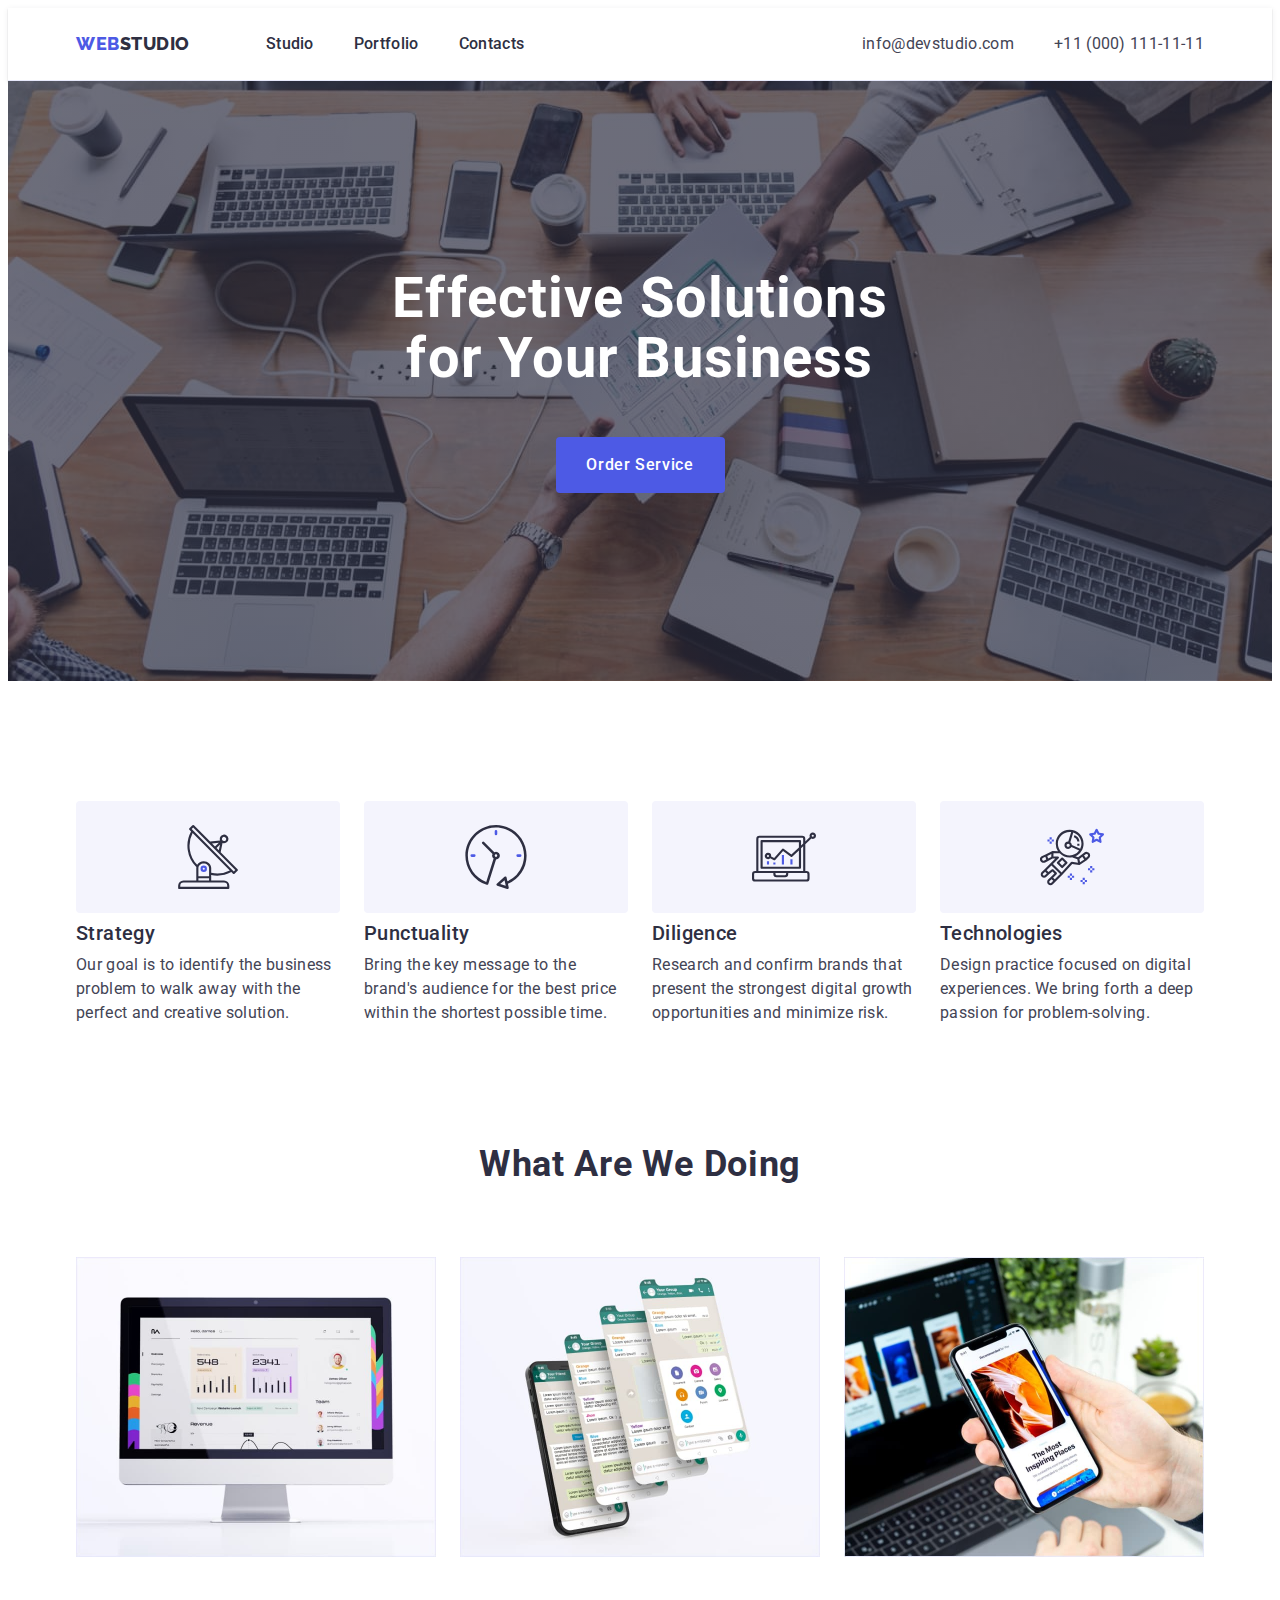
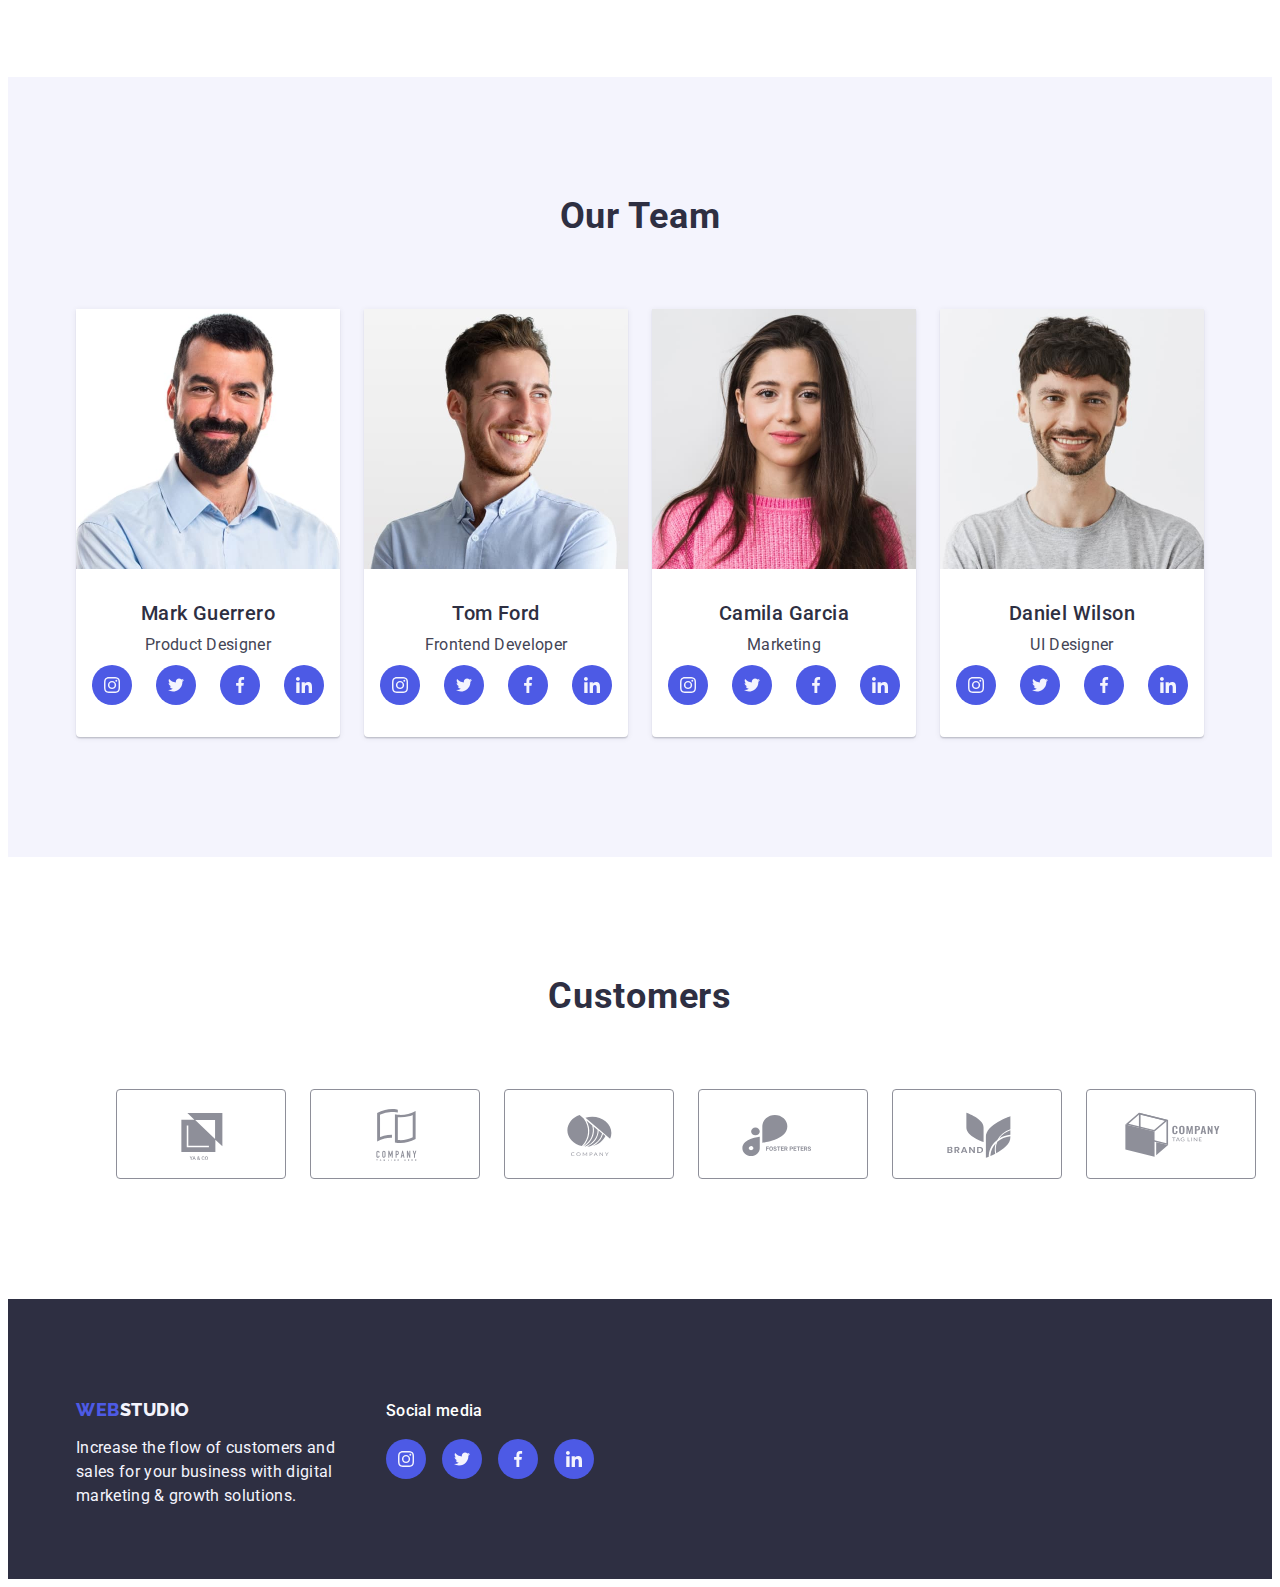
==== index.html @ f030c6ab "1" ====
<!DOCTYPE html>
<html lang="en">
  <head>
    <meta charset="UTF-8" />
    <meta name="viewport" content="width=device-width, initial-scale=1.0" />
    <title>Document</title>
    <!--normalize-->
    <link rel="normalize" href="/css/modern-normalize.min.css" />
    <!--robo400-->
    <link rel="preconnect" href="https://fonts.googleapis.com" />
    <link rel="preconnect" href="https://fonts.gstatic.com" crossorigin />
    <link
      href="https://fonts.googleapis.com/css2?family=Roboto:wght@900&display=swap"
      rel="stylesheet"
    />
    <!--robo500-->
    <link rel="preconnect" href="https://fonts.googleapis.com" />
    <link rel="preconnect" href="https://fonts.gstatic.com" crossorigin />
    <link
      href="https://fonts.googleapis.com/css2?family=Roboto:ital,wght@0,400;0,500;0,900;1,400;1,500&display=swap"
      rel="stylesheet"
    />
    <!--robo700-->
    <link rel="preconnect" href="https://fonts.googleapis.com" />
    <link rel="preconnect" href="https://fonts.gstatic.com" crossorigin />
    <link
      href="https://fonts.googleapis.com/css2?family=Roboto:ital,wght@0,400;0,500;0,700;0,900;1,400;1,500&display=swap"
      rel="stylesheet"
    />
    <!--robo900-->
    <link rel="preconnect" href="https://fonts.googleapis.com" />
    <link rel="preconnect" href="https://fonts.gstatic.com" crossorigin />
    <link
      href="https://fonts.googleapis.com/css2?family=Roboto:ital,wght@0,400;0,900;1,400&display=swap"
      rel="stylesheet"
    />
    <!--raleway400-->
    <link rel="preconnect" href="https://fonts.googleapis.com" />
    <link rel="preconnect" href="https://fonts.gstatic.com" crossorigin />
    <link
      href="https://fonts.googleapis.com/css2?family=Raleway&family=Roboto:ital,wght@0,400;0,500;0,700;0,900;1,400;1,500&display=swap"
      rel="stylesheet"
    />

    <!--cssstyles-->
    <link rel="stylesheet" href="./css/styles.css" />

    <link rel="preconnect" href="https://fonts.gstatic.com" />
  </head>

  <body>
    <!--Header-->
    <header class="top-header">
      <div class="header-div container">
        <nav class="nav-menu link">
          <a class="web-text link" href="./index.html"
            >Web<span class="studio-text">Studio</span></a
          >
          <ul class="ul-one list">
            <li><a href="./index.html" class="link">Studio</a></li>
            <li><a href="./portfolio.html" class="link">Portfolio</a></li>
            <li><a href="" class="link">Contacts</a></li>
          </ul>
        </nav>

        <address class="address">
          <ul class="ul-address list">
            <li>
              <a href="mailto:info@devstudio.com" class="link"
                >info@devstudio.com</a
              >
            </li>
            <li>
              <a href="tel:+110001111111" class="link">+11 (000) 111-11-11</a>
            </li>
          </ul>
        </address>
      </div>
    </header>

    <!--Main content-->

    <main>
      <!--section-one-->

      <section class="section-one">
        <div class="container">
          <h1 class="tytle-main">Effective Solutions for Your Business</h1>
          <button class="butt-one list" type="button">Order Service</button>
        </div>
      </section>

      <!--section-two-->
      <section class="section-two">
        <div class="container">
          <h2 class="header-two visually-hidden">Advantages of WebStudio</h2>

          <ul class="advantages-list list">
            <li class="advantages-item">
              <div class="advantages-img">
                <svg width="64" height="64">
                  <use href="./images/icons.svg#icon-antenna-1"></use>
                </svg>
              </div>
              <h3 class="header-three">Strategy</h3>
              <p class="paragraph-one">
                Our goal is to identify the business problem to walk away with
                the perfect and creative solution.
              </p>
            </li>

            <li class="advantages-item">
              <div class="advantages-img">
                <svg width="64" height="64">
                  <use href="./images/icons.svg#icon-clock-1"></use>
                </svg>
              </div>
              <h3 class="header-three">Punctuality</h3>
              <p class="paragraph-one">
                Bring the key message to the brand's audience for the best price
                within the shortest possible time.
              </p>
            </li>

            <li class="advantages-item">
              <div class="advantages-img">
                <svg width="64" height="64">
                  <use href="./images/icons.svg#icon-diagram-1"></use>
                </svg>
              </div>
              <h3 class="header-three">Diligence</h3>
              <p class="paragraph-one">
                Research and confirm brands that present the strongest digital
                growth opportunities and minimize risk.
              </p>
            </li>

            <li class="advantages-item">
              <div class="advantages-img">
                <svg width="64" height="64">
                  <use href="./images/icons.svg#icon-astronaut-1"></use>
                </svg>
              </div>
              <h3 class="header-three">Technologies</h3>
              <p class="paragraph-one">
                Design practice focused on digital experiences. We bring forth a
                deep passion for problem-solving.
              </p>
            </li>
          </ul>
        </div>
      </section>

      <!--section-three-->
      <section class="section-three">
        <div class="container">
          <h2 class="header-two">What are we doing</h2>
          <ul class="tasks-list list">
            <li class="tasks-item">
              <img
                src="./images/section3_p1.jpg"
                alt="Creating yor own project"
                width="360"
                height="300"
              />
            </li>

            <li class="tasks-item">
              <img
                src="./images/section3_p2.jpg"
                alt="Creating an app for IOS and Android"
                width="360"
                height="300"
              />
            </li>

            <li class="tasks-item">
              <img
                src="./images/section3_p3.jpg"
                alt="Design"
                width="360"
                height="300"
              />
            </li>
          </ul>
        </div>
      </section>
      <!--section 4-->
      <section class="section-four">
        <div class="container">
          <h2 class="header-two">Our Team</h2>

          <ul class="team-list list">
            <li class="staff-list">
              <img
                src="./images/section4_p1.jpg"
                alt="Mark Guerrero"
                width="264"
                height="260"
              />
              <div class="team-member">
                <h3 class="header-three header-name">Mark Guerrero</h3>
                <p class="paragraph-one paragraph-name">Product Designer</p>

                <ul class="sm-list">
                  <li class="sm-item">
                    <a href="" class="sm-link" aria-label="IS">
                      <svg class="sm-icon" width="16" height="16">
                        <use href="./images/icons.svg#icon-instagram-2"></use>
                      </svg>
                    </a>
                  </li>

                  <li class="sm-item">
                    <a href="" class="sm-link" aria-label="TW">
                      <svg class="sm-icon" width="16" height="16">
                        <use href="./images/icons.svg#icon-twitter-1"></use>
                      </svg>
                    </a>
                  </li>

                  <li class="sm-item">
                    <a href="" class="sm-link" aria-label="FB">
                      <svg class="sm-icon" width="16" height="16">
                        <use href="./images/icons.svg#icon-facebook-1"></use>
                      </svg>
                    </a>
                  </li>

                  <li class="sm-item">
                    <a href="" class="sm-link" aria-label="LKI">
                      <svg class="sm-icon" width="16" height="16">
                        <use href="./images/icons.svg#icon-linkedin-1"></use>
                      </svg>
                    </a>
                  </li>
                </ul>
              </div>
            </li>

            <li class="staff-list">
              <img
                src="./images/section4_p2.jpg"
                alt="Tom Ford"
                width="264"
                height="260"
              />
              <div class="team-member">
                <h3 class="header-three header-name">Tom Ford</h3>
                <p class="paragraph-one paragraph-name">Frontend Developer</p>
                <ul class="sm-list">
                  <li class="sm-item">
                    <a href="" class="sm-link" aria-label="IS">
                      <svg class="sm-icon" width="16" height="16">
                        <use href="./images/icons.svg#icon-instagram-2"></use>
                      </svg>
                    </a>
                  </li>

                  <li class="sm-item">
                    <a href="" class="sm-link" aria-label="TW">
                      <svg class="sm-icon" width="16" height="16">
                        <use href="./images/icons.svg#icon-twitter-1"></use>
                      </svg>
                    </a>
                  </li>

                  <li class="sm-item">
                    <a href="" class="sm-link" aria-label="FB">
                      <svg class="sm-icon" width="16" height="16">
                        <use href="./images/icons.svg#icon-facebook-1"></use>
                      </svg>
                    </a>
                  </li>

                  <li class="sm-item">
                    <a href="" class="sm-link" aria-label="LKI">
                      <svg class="sm-icon" width="16" height="16">
                        <use href="./images/icons.svg#icon-linkedin-1"></use>
                      </svg>
                    </a>
                  </li>
                </ul>
              </div>
            </li>

            <li class="staff-list">
              <img
                src="./images/section4_p3.jpg"
                alt="Camila Garcia"
                width="264"
                height="260"
              />
              <div class="team-member">
                <h3 class="header-three header-name">Camila Garcia</h3>
                <p class="paragraph-one paragraph-name">Marketing</p>
                <ul class="sm-list">
                  <li class="sm-item">
                    <a href="" class="sm-link" aria-label="IS">
                      <svg class="sm-icon" width="16" height="16">
                        <use href="./images/icons.svg#icon-instagram-2"></use>
                      </svg>
                    </a>
                  </li>

                  <li class="sm-item">
                    <a href="" class="sm-link" aria-label="TW">
                      <svg class="sm-icon" width="16" height="16">
                        <use href="./images/icons.svg#icon-twitter-1"></use>
                      </svg>
                    </a>
                  </li>

                  <li class="sm-item">
                    <a href="" class="sm-link" aria-label="FB">
                      <svg class="sm-icon" width="16" height="16">
                        <use href="./images/icons.svg#icon-facebook-1"></use>
                      </svg>
                    </a>
                  </li>

                  <li class="sm-item">
                    <a href="" class="sm-link" aria-label="LKI">
                      <svg class="sm-icon" width="16" height="16">
                        <use href="./images/icons.svg#icon-linkedin-1"></use>
                      </svg>
                    </a>
                  </li>
                </ul>
              </div>
            </li>

            <li class="staff-list">
              <img
                src="./images/section4_p4.jpg"
                alt="Daniel Wilson"
                width="264"
                height="260"
              />
              <div class="team-member">
                <h3 class="header-three header-name">Daniel Wilson</h3>
                <p class="paragraph-one paragraph-name">UI Designer</p>
                <ul class="sm-list">
                  <li class="sm-item">
                    <a href="" class="sm-link" aria-label="IS">
                      <svg class="sm-icon" width="16" height="16">
                        <use href="./images/icons.svg#icon-instagram-2"></use>
                      </svg>
                    </a>
                  </li>

                  <li class="sm-item">
                    <a href="" class="sm-link" aria-label="TW">
                      <svg class="sm-icon" width="16" height="16">
                        <use href="./images/icons.svg#icon-twitter-1"></use>
                      </svg>
                    </a>
                  </li>

                  <li class="sm-item">
                    <a href="" class="sm-link" aria-label="FB">
                      <svg class="sm-icon" width="16" height="16">
                        <use href="./images/icons.svg#icon-facebook-1"></use>
                      </svg>
                    </a>
                  </li>

                  <li class="sm-item">
                    <a href="" class="sm-link" aria-label="LKI">
                      <svg class="sm-icon" width="16" height="16">
                        <use href="./images/icons.svg#icon-linkedin-1"></use>
                      </svg>
                    </a>
                  </li>
                </ul>
              </div>
            </li>
          </ul>
        </div>
      </section>
      <!--SECTION FIVE-->
      <section class="section-five">
        <div class="container">
          <h2 class="header-two">Customers</h2>
          <ul class="clients-list">
            <li class="clients-item">
              <a href="" class="clients-link" aria-label="logo 1">
                <svg class="clients-icon" width="104" height="56">
                  <use href="./images/icons.svg#icon-yaco"></use>
                </svg>
              </a>
            </li>
            <li class="clients-item">
              <a href="" class="clients-link" aria-label="logo 2">
                <svg class="clients-icon" width="104" height="56">
                  <use href="./images/icons.svg#icon-company"></use>
                </svg>
              </a>
            </li>
            <li class="clients-item">
              <a href="" class="clients-link" aria-label="logo 3">
                <svg class="clients-icon" width="104" height="56">
                  <use href="./images/icons.svg#icon-company3"></use>
                </svg>
              </a>
            </li>
            <li class="clients-item">
              <a href="" class="clients-link" aria-label="logo 4">
                <svg class="clients-icon" width="104" height="56">
                  <use href="./images/icons.svg#icon-foster"></use>
                </svg>
              </a>
            </li>
            <li class="clients-item">
              <a href="" class="clients-link" aria-label="logo 5">
                <svg class="clients-icon" width="104" height="56">
                  <use href="./images/icons.svg#icon-brand"></use>
                </svg>
              </a>
            </li>
            <li class="clients-item">
              <a href="" class="clients-link" aria-label="logo 6">
                <svg class="clients-icon" width="104" height="56">
                  <use href="./images/icons.svg#icon-company6"></use>
                </svg>
              </a>
            </li>
          </ul>
        </div>
      </section>
    </main>

    <!--Footer-->

    <footer class="footer">
      <div class="container footer-div">
        <div class="footer-one">
          <a class="web-text footer-class link" href="./index.html"
            >Web<span class="studio-text-footer">Studio</span></a
          >
          <p class="text-footer">
            Increase the flow of customers and sales for your business with
            digital marketing & growth solutions.
          </p>
        </div>
        <div>
          <p class="sm-paragraph">Social media</p>
          <ul class="sm-footer">
            <li class="sm-footer-item">
              <a href="" class="sm-link-footer" aria-label="IS">
                <svg class="sm-icon-footer" width="16" height="16">
                  <use href="./images/icons.svg#icon-instagram-2"></use>
                </svg>
              </a>
            </li>
            <li class="sm-footer-item">
              <a href="" class="sm-link-footer" aria-label="TW">
                <svg class="sm-icon-footer" width="16" height="16">
                  <use href="./images/icons.svg#icon-twitter-1"></use>
                </svg>
              </a>
            </li>
            <li class="sm-footer-item">
              <a href="" class="sm-link-footer" aria-label="FB">
                <svg class="sm-icon-footer" width="16" height="16">
                  <use href="./images/icons.svg#icon-facebook-1"></use>
                </svg>
              </a>
            </li>
            <li class="sm-footer-item">
              <a href="" class="sm-link-footer" aria-label="LKI">
                <svg class="sm-icon-footer" width="16" height="16">
                  <use href="./images/icons.svg#icon-linkedin-1"></use>
                </svg>
              </a>
            </li>
          </ul>
        </div>
      </div>
    </footer>
  </body>
</html>
---- css/styles.css ----
:root{
    --background-white: white;
    --background-dark: #2E2F42;
    --cloud-color: #F4F4FD;
    --web-color: #4D5AE5;
    --head-color:#2E2F42;
    --paragraph-color: #434455;
--pressed-state: #404BBF;
--h1-color:  #FFFFFF;
--accent: #E7E9FC;
--text: #434455;
--ligt-slate: #8E8F99;
}
/*NORMALIZATOR*/
*, 
*::before, 
*::after{
    box-sizing: border-box;
}
img{
    display: block;
}
h1, h2, h3, h4, h5, h6, p, ul{
    margin: 0;
}
/*HEADER*/ 
.top-header{
    border-bottom: 1px solid #e7e9fc;
    box-shadow:0px 2px 1px rgba(46, 47, 66, 0.08),
        0px 1px 1px rgba(46, 47, 66, 0.16),
        0px 1px 6px rgba(46, 47, 66, 0.08);
}
.header-div{
    display: flex;
}
.container{
    width: 1158px;
    margin: 0 auto;
    padding: 0 15px;
}
.nav-menu{
    display: flex; 
    align-items: center;
}
body{
    font-family: 'Roboto', sans-serif;
    font-style: normal;
    color: var(--text);
    background-color: var(--h1-color);
}
header{
font-family: ;
background-color: var(--background-white);
}
.web-text{
    font-family: "Raleway", sans-serif;
    color: var(--web-color);
font-style: normal;
font-weight: 800;
font-size: 18px;
line-height: 1.17;
letter-spacing: 0.03em;
text-transform: uppercase;
margin-right: 76px;
}
.studio-text{
    color: var(--background-dark);
}
.link{
    text-decoration: none;
    
}
.list{
    list-style: none;
}
.ul-one{
    display: flex;
    gap: 40px;
    padding: 24px 0;
}

.ul-one a{
    color: var(--head-color);
    font-family: 'Roboto';
    font-style: normal;
    font-weight: 500;
    font-size: 16px;
    line-height: 24px; 
    text-decoration: none; 
    letter-spacing: 0.02em;S
    display: flex;
    gap: 40px;
    padding: 24px 0;
}

.ul-one a:hover, .ul-one a:focus, .ul-one a:active {
    color: var(--pressed-state);
    text-decoration: none;
    letter-spacing: 0.02em;
}
.ul-address{
    display: flex;
    gap: 40px;
    padding: 24px 0;
}
.ul-address a{
color: var(--paragraph-color);
font-weight: 400;
font-size: 16px;
line-height: 24px;
letter-spacing: 0.02em;
text-decoration: none;
padding: 24px 0;
}

.ul-address a:hover, .ul-address a:focus{
    color: var(--pressed-state);
    text-decoration: none;
    letter-spacing: 0.02em;
}

.address{
    font-style: normal;
    margin-left: auto;
}
.advantages-list{
    display: flex;
    gap: 24px; 
}
.tytle-main{
    color: var(--h1-color);
    font-weight: 700;
    font-size: 56px;
    line-height: 60px;
    text-align: center;
    letter-spacing: 0.02em;
    line-height: 1.07;
    max-width: 496px;
    margin-right: auto;
  margin-left: auto;
  padding-bottom: 48px;
}
.header-two{
color: var(--head-color);
font-weight: 700;
font-size: 36px;
letter-spacing: 0.02em;
line-height: 1.11;
text-transform: capitalize;
text-align: center;
margin-bottom: 72px; 
}
.visually-hidden{
    position: absolute;
    width: 1px;
    height: 1px;
    margin: -1px;
    border: 0;
    padding: 0;
    white-space: nowrap;
    clip-path: inset(100%);
    clip: rect(0 0 0 0);
    overflow: hidden;
}

.header-three{
    color: var(--head-color);
    font-family: 'Roboto';
font-style: normal;
font-weight: 500;
font-size: 20px;
line-height: 24px;
letter-spacing: 0.02em;
text-transform: capitalize;
margin-bottom: 8px; 
}

.paragraph-one{
    color: var(--paragraph-color);
    font-weight: 400;
    font-size: 16px;
    letter-spacing: 0.02em;
    line-height: 1.5;
}
.butt-one{
    font-family: "Roboto", sans-serif;
    color: var(--h1-color);
font-weight: 500;
font-size: 16px;
line-height: 24px;
letter-spacing: 0.04em;
    background-color: var(--web-color);
cursor: pointer;
display: block;
min-width: 169px;
height: 56px;
border: none;
border-radius: 4px;
margin-right: auto;
margin-left: auto;
}

.butt-one:hover, .button-one:active{
    background-color: var(--pressed-state);
}
.butt-one:focus{
    background-color: var(--pressed-state);
}
.section-one{
background-image: linear-gradient(rgba(46, 47, 66, 0.7), rgba(46, 47, 66, 0.7)),
    url(../images/img-name.jpeg), url(/images/office.jpg);
max-width: 1440px;
text-align: center;
padding-top: 188px;
padding-bottom: 188px;
background-position: 50% 50%;
margin: auto;
background-repeat: no-repeat;
background-size: cover;
}

/*SECTION 2*/

.section-two{
background-color: var(--h1-color);
padding: 120px 0;
padding-top: 120px;
}
.advantages-img{
padding: 24px 100px;
background-color: var(--cloud-color);
width: 264px;
height: 112px;
border-radius: 4px;
margin-bottom: 8px;
display: flex;
    align-items: center;
    justify-content: center;
}

.advantages-item{
    width: calc((100% - 72px) / 4);
}
.advantages-list{
    padding-left: 0;
}
.section-three{
    background-color: var(--h1-color);
    padding-bottom: 120px;
}
.tasks-list{
    display: flex;
    gap: 24px; 
    padding-left: 0;
}
.tasks-item{
    width: calc((100% - 48px) / 3);
}

/* SECTION FOUR */

.section-four{
    background-color: var(--cloud-color);
    padding: 120px 0;
}
.team-list{
    display: flex;
    gap: 24px;
    padding-left: 0;
}
.staff-list{
    background-color: var(--h1-color);
    width: calc((100% - 72px) / 4);
    border-radius: 0px 0px 4px 4px;
    box-shadow: 0px 2px 1px 0px rgba(46, 47, 66, 0.08), 0px 1px 1px 0px rgba(46, 47, 66, 0.16), 0px 1px 6px 0px rgba(46, 47, 66, 0.08);
}
.team-member{

    padding: 32px 0;
}
.header-name{
    text-align: center;
    margin-bottom: 8px;
}
.paragraph-name{
    text-align: center;
}
/*Social media in team*/
.sm{
    padding: 32px 0;
}
.sm-list{
padding-top: 8px;
padding-left: 16px;
padding-right: 16px;
display: flex;
gap: 24px;
list-style: none;
justify-content: center;
}
.sm-item{
width: 40px;
height: 40px;

}
.sm-link{
    width: 100%;
    height: 100%;
    background-color: var(--web-color);
    border-radius: 50%;
    display: flex;
    align-items: center;
    justify-content: center;
    transition: background-color 250ms cubic-bezier(0.4, 0, 0.2, 1);
}
.sm-icon{
    fill: var(--cloud-color);
}
.sm-link:hover, .sm-link:focus{
    background-color: var(--pressed-state);
}

/* Clients block (five)*/ 

.section-five{
    padding: 120px 0;
    background-color: var(--h1-color);
}
.clients-list{
    display: flex;
        width: calc((100% - 120px) / 6);
    height: 88;
    gap: 24px;
    margin-top: 72px;
    }
    .clients-item{

    list-style-type: none;
    }
    .clients-link{
    display: flex;
    justify-content: center;
    align-items: center;
    color: var(--ligt-slate);
    fill: var(--ligt-slate);
    padding: 16px 32px;
    border: 1px solid var(--ligt-slate);
    border-radius: 4px;
    border-color 250ms cubic-bezier(0.4, 0, 0.2, 1),
        color 250ms cubic-bezier(0.4, 0, 0.2, 1);
    }
    .clients-link:hover, .clients-link:focus{
    border-color: var(--web-color);
    }
    .clients-link:hover .clients-icon{
        fill: var(--web-color);
    }
    .clients-link:focus .clients-icon {
              fill: var(--web-color);
          }


          /* FOOTER */


.footer{
    background-color: #2E2F42;
    text-align: left;
font-style: normal;
font-weight: 400;
font-size: 16px;
line-height: 24px;
letter-spacing: 0.02em;
padding: 100px 0;
}
.footer-div{
display: flex;
    align-items: baseline;
}
.footer-one{
    margin-right: 120px;
}
.sm-paragraph{
    font-weight: 500;
    font-size: 16px;
    line-height: 1.5;
    letter-spacing: 0.02em;
    color: var(--h1-color);
    margin-bottom: 16px;
}
.sm-footer{
display: flex;
gap: 16px;
list-style: none;
padding-left: 0;
}
.sm-footer-item{
    width: 40px;
    height: 40px;
}
.sm-icon-footer{
fill: var(--cloud-color);
}
.sm-link-footer{
        width: 100%;
            height: 100%;
            background-color: var(--web-color);
            border-radius: 50%;
            display: flex;
            align-items: center;
            justify-content: center;
            transition: background-color 250ms cubic-bezier(0.4, 0, 0.2, 1);
}
.text-footer{
    color: var(--cloud-color);
    position: absolute;
width: 264px;
}

.footer-class{
    display: inline-block;
    margin-bottom: 16px;
}
.studio-text-footer{
    color: var(--cloud-color);
    font-family: 'Raleway';
font-style: normal;
font-weight: 800;
font-size: 18px;
line-height: 21px;
}

/*PORTFOLIO*/ 
.section-six{
    padding-top: 96px; 
    padding-bottom: 120px; 
}
.button-portfolio{
    font-family: "Roboto", sans-serif;
    color: var(--web-color);
    font-weight: 500;
    font-size: 16px;
    line-height: 24px;
    text-align: center;
    letter-spacing: 0.04em;    
        background-color: var(--cloud-color);
        border: 1px solid #E7E9FC;
        border-radius: 4px;
      cursor: pointer;  
      padding: 12px 24px;
      flex-direction: row;
}
.button-portfolio:hover, .button-portfolio:focus{
    color: var(--h1-color);
    background-color: var(--pressed-state);
    border-radius: 4px;
    border: 1px solid transparent;
    padding: 12px 24px;
    
}
.header-three-portfolio{
    font-weight: 500;
    font-size: 20px;
    line-height: 1.2;
    letter-spacing: 0.02em;
    border-radius: 4px;
    color: var(--background-dark);
    margin-bottom: 8px;
}
.button-list{
    display: flex;
    justify-content: center;
    gap: 24px;
    margin-bottom: 72px;
    padding-left: 0;
}
.option-list{
    display: flex;
    flex-wrap: wrap;
    column-gap: 24px; 
    row-gap:  48px;
    padding-left: 0;
    
}
.app-line{
    width: calc((100% - 48px) / 3);
    position: relative;
    overflow: hidden;
 
}
.applications{
    padding: 32px 16px;
    border: 1px solid #e7e9fc;
    border-top: none;
}
.apps{
    display: block;
	max-width: 100%;
}
.overlay {
    background-color: var(--web-color);
    color: var(--cloud-color);
    position: absolute;
  top: 0;
  left: 0;
  width: 100%;
  height: 100%;
  transform: translateY(100%);
  transition: transform 250ms ease-in-out;
}
.app-line:hover .overlay{
    transform: translateY(0);
}
.overlay-text{
    font-size: 16px;
    line-height: 24px;
letter-spacing: 0.32px;
font-family: sans-serif;
padding: 40px 32px 164px 32px;
}
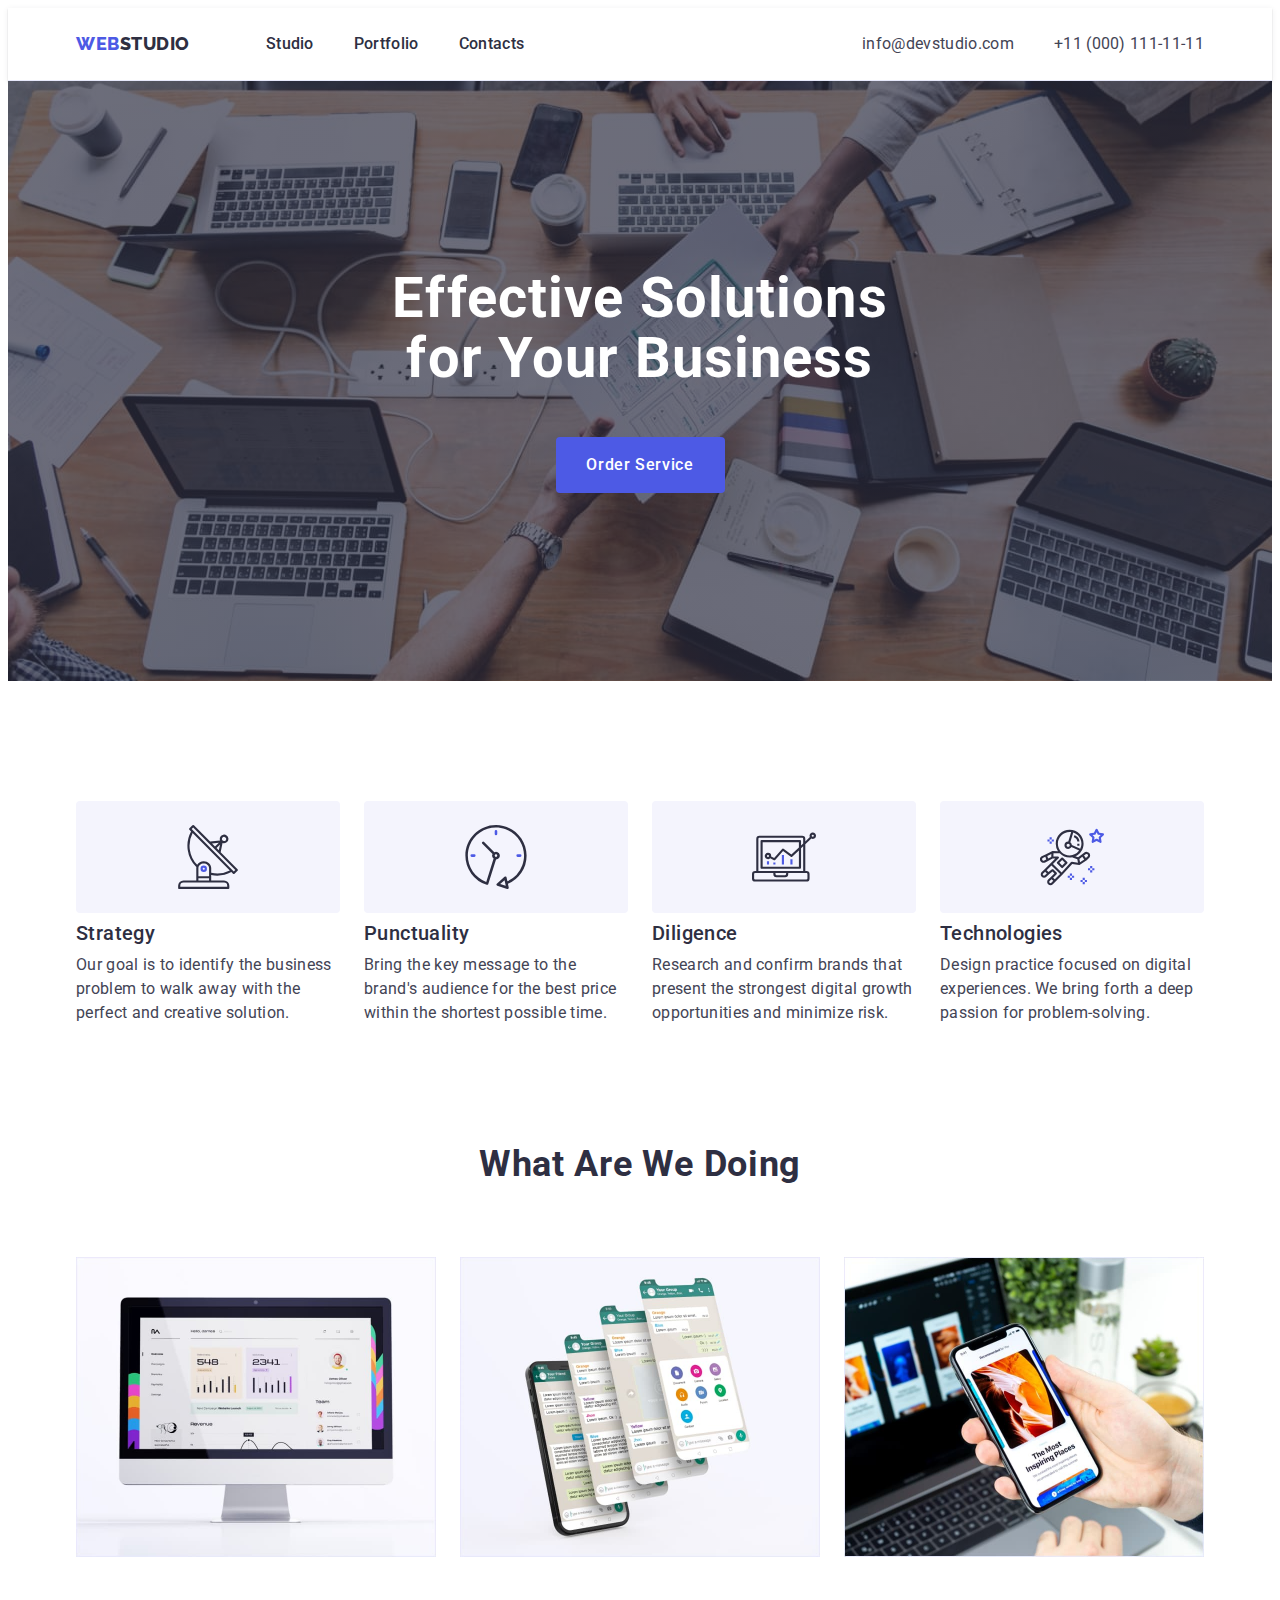
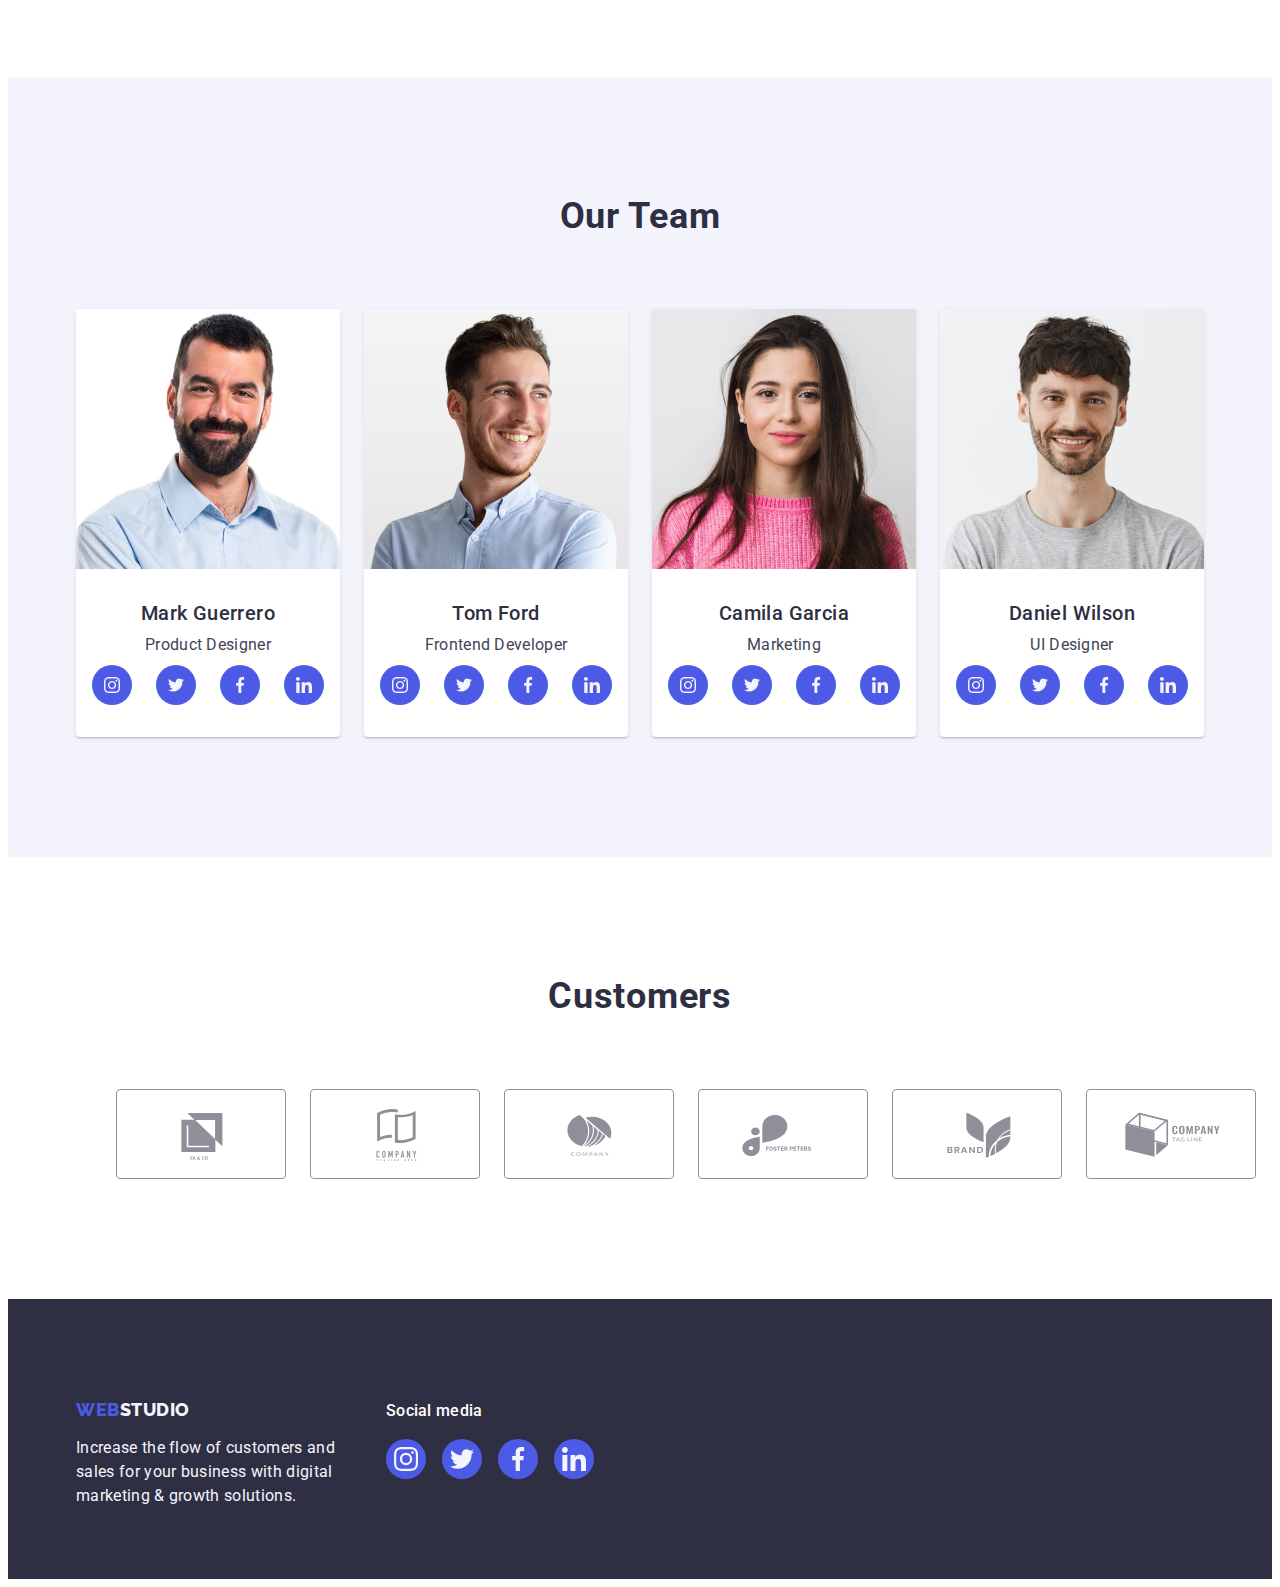
==== commit 89e42b9d: "1" ====
--- a/index.html
+++ b/index.html
@@ -435,8 +435,8 @@
     <footer class="footer">
       <div class="container footer-div">
         <div class="footer-one">
-          <a class="web-text footer-class link" href="./index.html"
-            >Web<span class="studio-text-footer">Studio</span></a
+          <a class="web-text footer-class link" href="./index.html">
+            Web<span class="studio-text-footer">Studio</span></a
           >
           <p class="text-footer">
             Increase the flow of customers and sales for your business with
@@ -448,28 +448,28 @@
           <ul class="sm-footer">
             <li class="sm-footer-item">
               <a href="" class="sm-link-footer" aria-label="IS">
-                <svg class="sm-icon-footer" width="16" height="16">
+                <svg class="sm-icon-footer" width="24" height="24">
                   <use href="./images/icons.svg#icon-instagram-2"></use>
                 </svg>
               </a>
             </li>
             <li class="sm-footer-item">
               <a href="" class="sm-link-footer" aria-label="TW">
-                <svg class="sm-icon-footer" width="16" height="16">
+                <svg class="sm-icon-footer" width="24" height="24">
                   <use href="./images/icons.svg#icon-twitter-1"></use>
                 </svg>
               </a>
             </li>
             <li class="sm-footer-item">
               <a href="" class="sm-link-footer" aria-label="FB">
-                <svg class="sm-icon-footer" width="16" height="16">
+                <svg class="sm-icon-footer" width="24" height="24">
                   <use href="./images/icons.svg#icon-facebook-1"></use>
                 </svg>
               </a>
             </li>
             <li class="sm-footer-item">
               <a href="" class="sm-link-footer" aria-label="LKI">
-                <svg class="sm-icon-footer" width="16" height="16">
+                <svg class="sm-icon-footer" width="24" height="24">
                   <use href="./images/icons.svg#icon-linkedin-1"></use>
                 </svg>
               </a>
--- a/css/styles.css
+++ b/css/styles.css
@@ -10,6 +10,7 @@
 --accent: #E7E9FC;
 --text: #434455;
 --ligt-slate: #8E8F99;
+--geen-success: #31D0AA;
 }
 /*NORMALIZATOR*/
 *, 
@@ -411,6 +412,9 @@
             justify-content: center;
             transition: background-color 250ms cubic-bezier(0.4, 0, 0.2, 1);
 }
+.sm-footer-item:hover, .sm-footer-item:active{
+    background-color: #31D0AA;
+}
 .text-footer{
     color: var(--cloud-color);
     position: absolute;
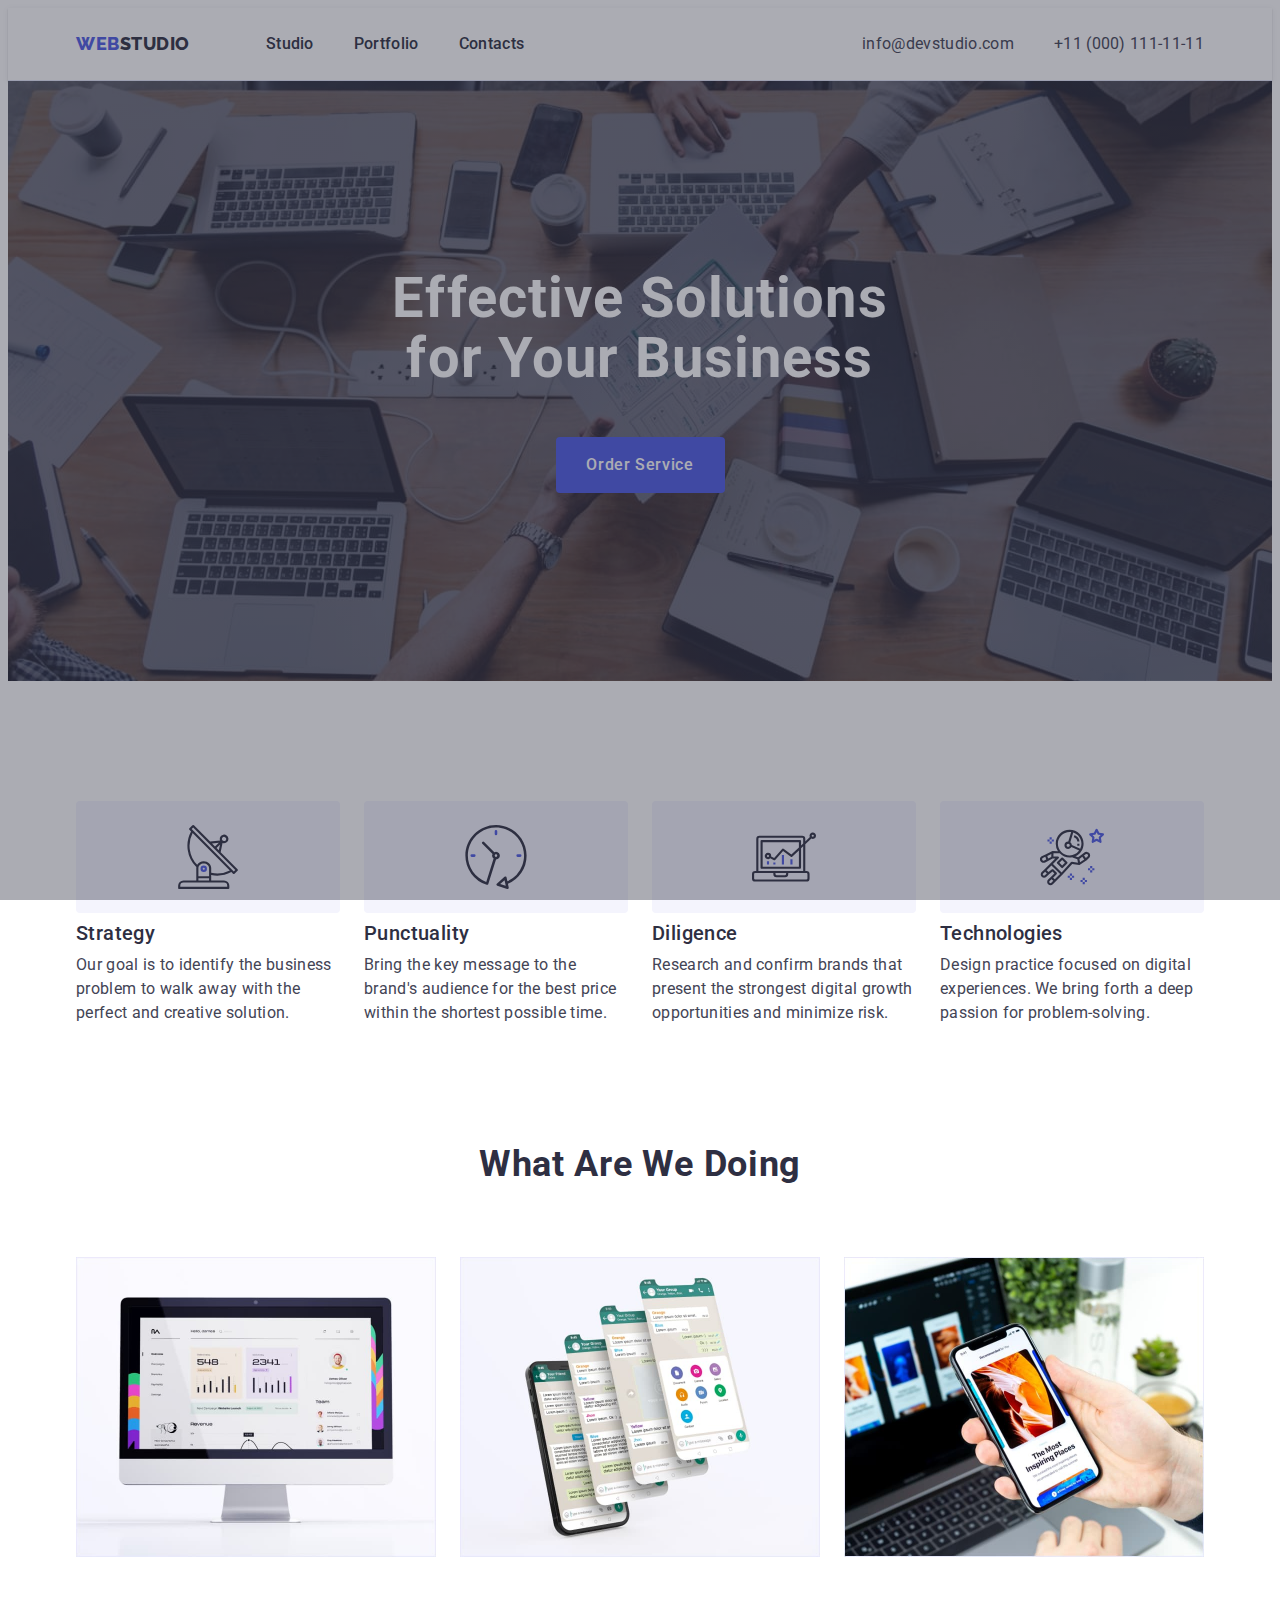
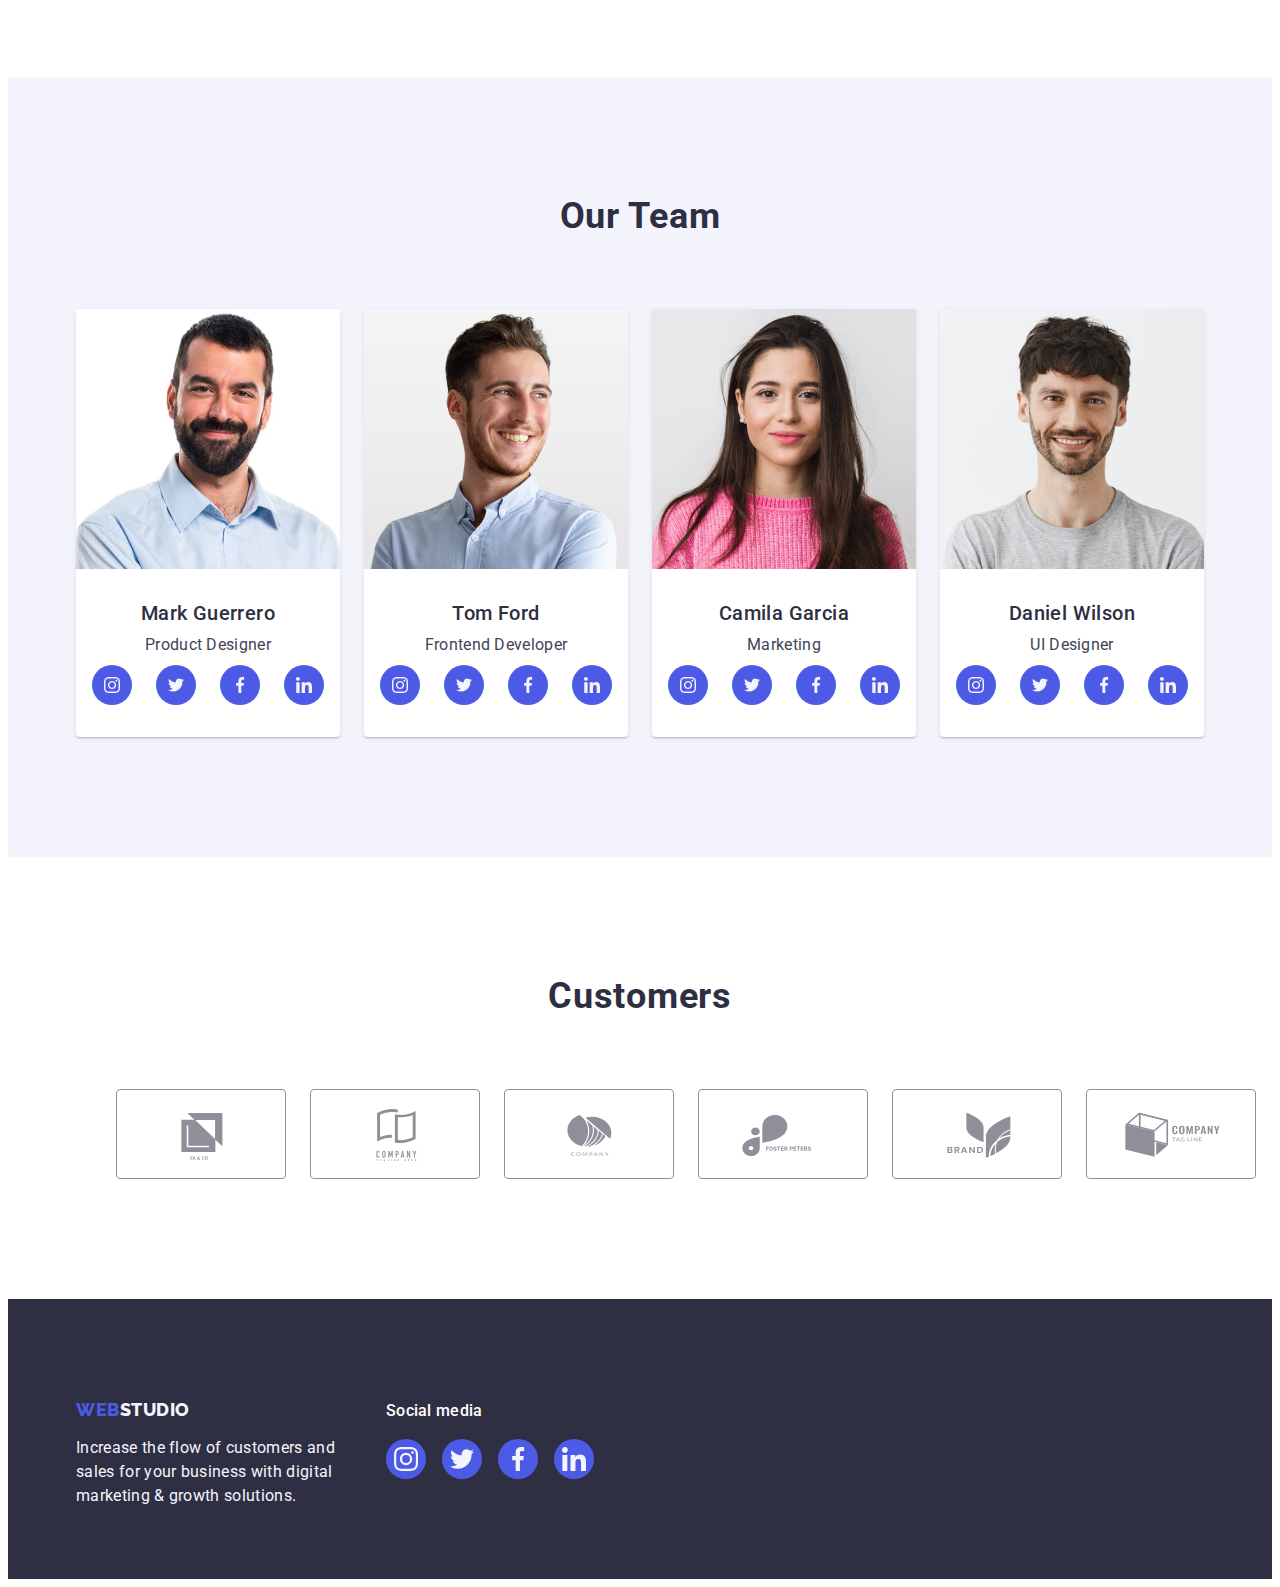
==== commit b6912441: "1" ====
--- a/index.html
+++ b/index.html
@@ -478,5 +478,6 @@
         </div>
       </div>
     </footer>
+    <div class="window-modal modal"></div>
   </body>
 </html>
--- a/css/styles.css
+++ b/css/styles.css
@@ -412,7 +412,7 @@
             justify-content: center;
             transition: background-color 250ms cubic-bezier(0.4, 0, 0.2, 1);
 }
-.sm-footer-item:hover, .sm-footer-item:active{
+.sm-link-footer:hover, .sm-link-footer:focus{
     background-color: #31D0AA;
 }
 .text-footer{
@@ -522,3 +522,13 @@
 font-family: sans-serif;
 padding: 40px 32px 164px 32px;
 }
+/* MODAL */
+.window-modal{
+    position: fixed;
+    top: 0;
+    left: 0;
+    width: 100%;
+    height: 100%;
+    background-color: rgba(46, 47, 66, 0.4);
+    transition: opacity 250ms cubic-bezier(0.4, 0, 0.2, 1), visibility 250ms cubic-bezier(0.4, 0, 0.2, 1);
+}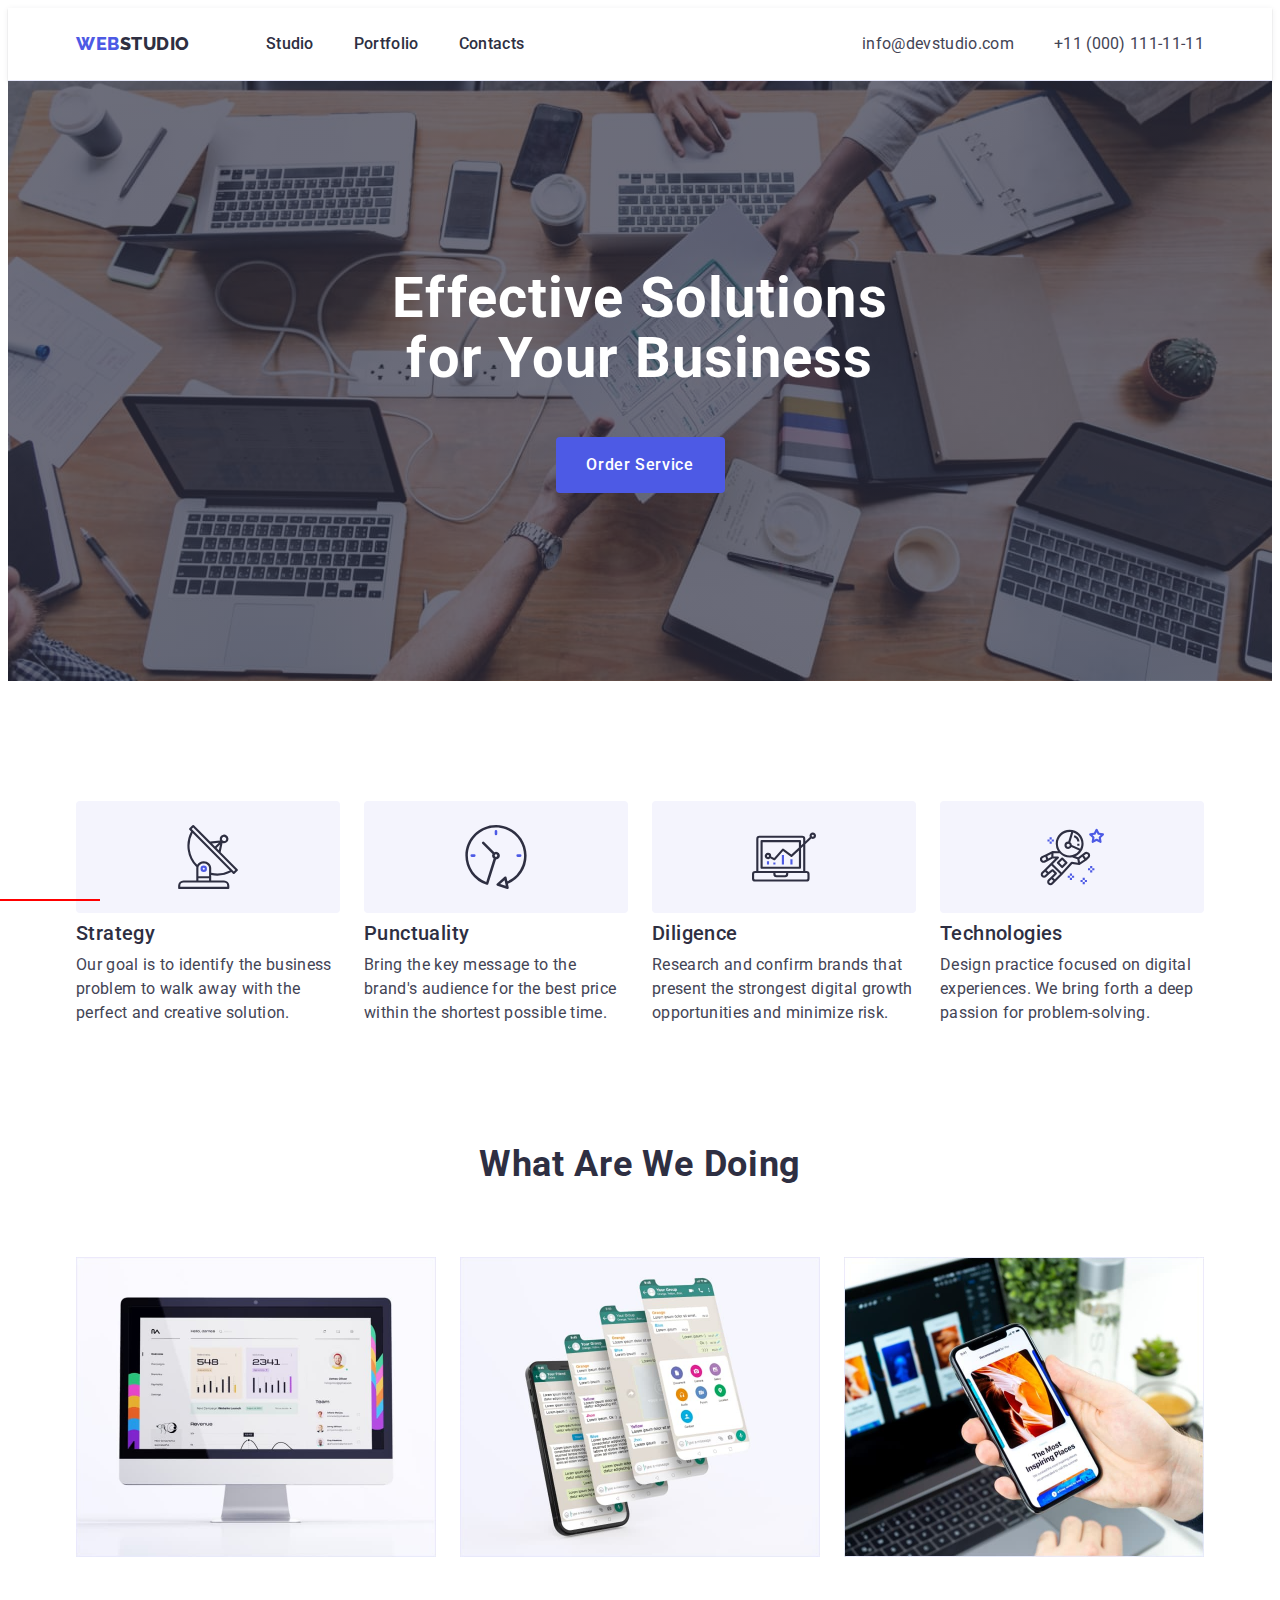
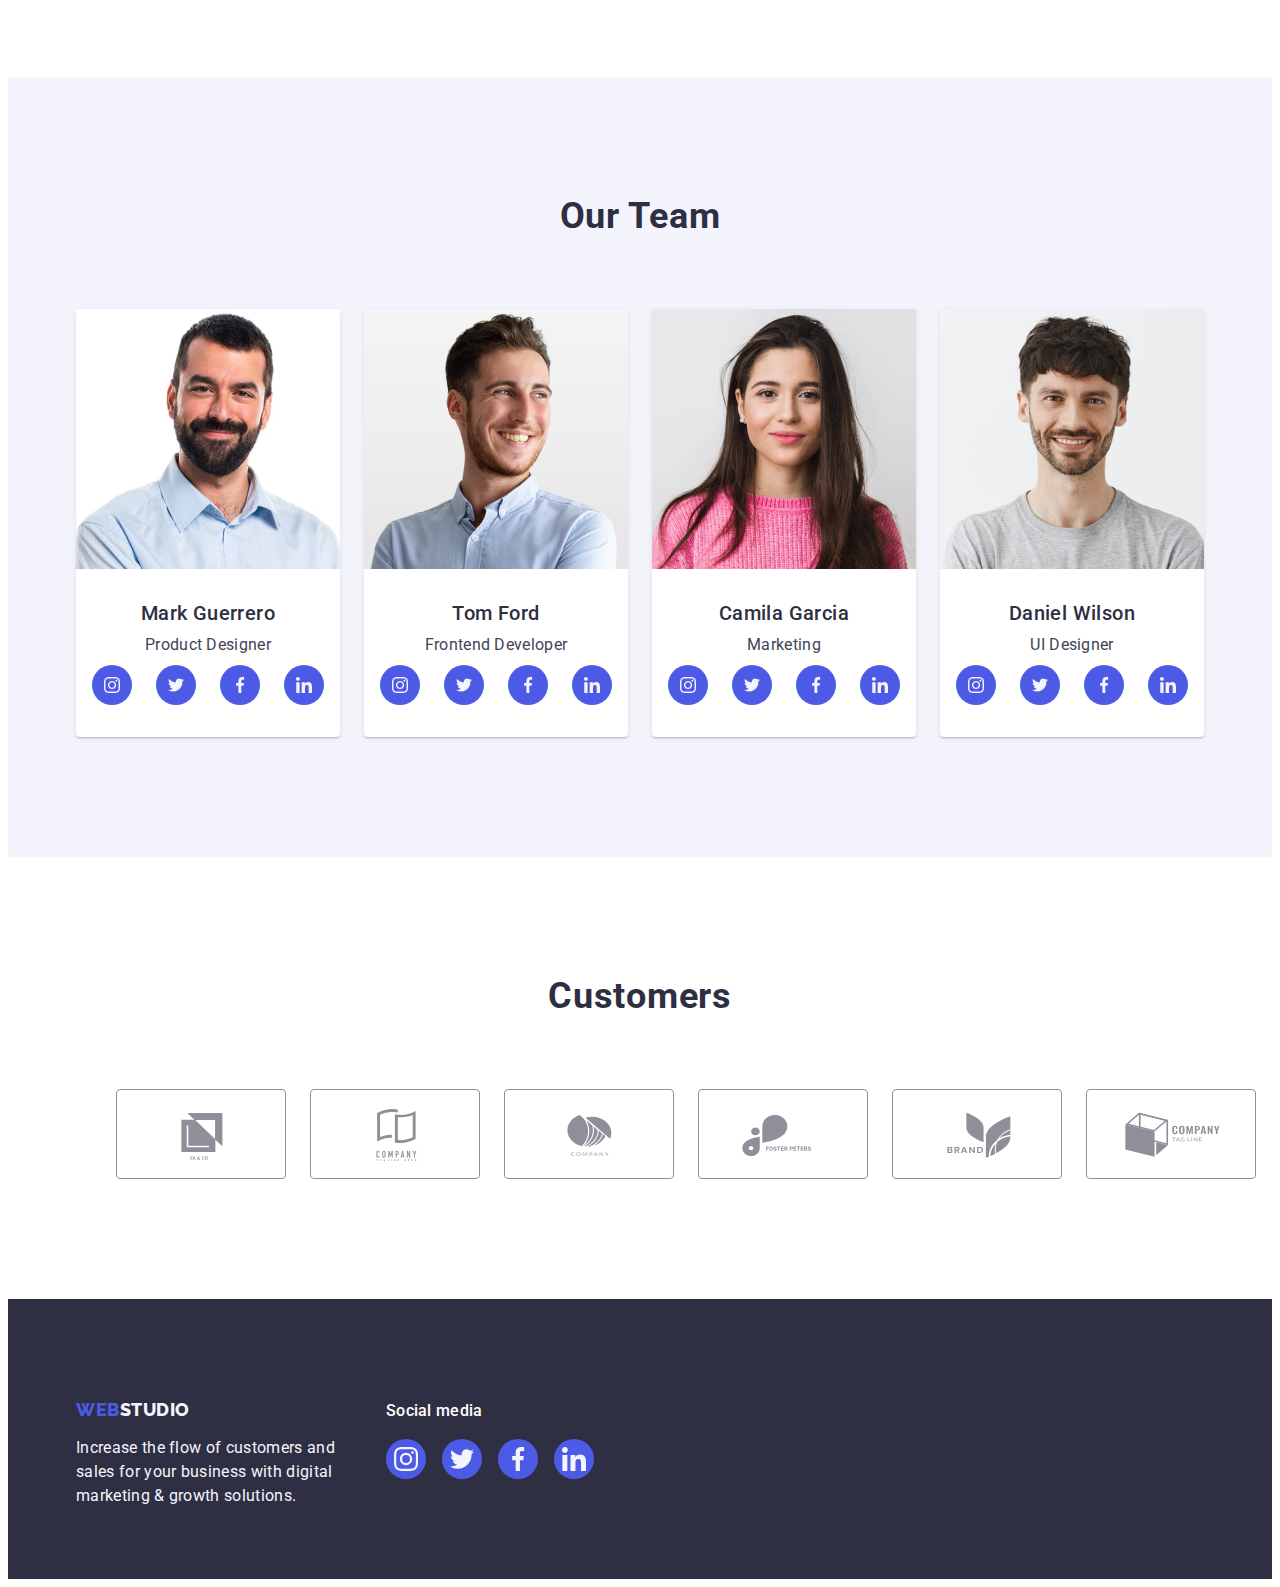
==== commit a851589a: "1" ====
--- a/index.html
+++ b/index.html
@@ -57,7 +57,9 @@
             >Web<span class="studio-text">Studio</span></a
           >
           <ul class="ul-one list">
-            <li><a href="./index.html" class="link">Studio</a></li>
+            <li class="link-portfolio">
+              <a href="./index.html" class="link">Studio</a>
+            </li>
             <li><a href="./portfolio.html" class="link">Portfolio</a></li>
             <li><a href="" class="link">Contacts</a></li>
           </ul>
@@ -478,6 +480,5 @@
         </div>
       </div>
     </footer>
-    <div class="window-modal modal"></div>
   </body>
 </html>
--- a/css/styles.css
+++ b/css/styles.css
@@ -99,6 +99,18 @@
     text-decoration: none;
     letter-spacing: 0.02em;
 }
+
+.link-portfolio:before,
+.link-portfolio:after{
+    content: "";
+    position: absolute;
+    left: 0;
+    bottom: -1px;
+    width: 100px;
+        height: 2px;
+        background-color: red;
+}
+
 .ul-address{
     display: flex;
     gap: 40px;
@@ -199,6 +211,7 @@
 border-radius: 4px;
 margin-right: auto;
 margin-left: auto;
+transition: background-color 250ms cubic-bezier(0.4, 0, 0.2, 1);
 }
 
 .butt-one:hover, .button-one:active{
@@ -208,8 +221,8 @@
     background-color: var(--pressed-state);
 }
 .section-one{
-background-image: linear-gradient(rgba(46, 47, 66, 0.7), rgba(46, 47, 66, 0.7)),
-    url(../images/img-name.jpeg), url(/images/office.jpg);
+background-image: linear-gradient(rgba(46, 47, 66, 0.7), rgba(46, 47, 66, 0.7)), 
+url(/images/office.jpg);
 max-width: 1440px;
 text-align: center;
 padding-top: 188px;
@@ -317,10 +330,13 @@
 .sm-icon{
     fill: var(--cloud-color);
 }
-.sm-link:hover, .sm-link:focus{
+.sm-link:focus{
     background-color: var(--pressed-state);
 }
-
+.sm-link:hover{
+background-color: var(--pressed-state);
+
+}
 /* Clients block (five)*/ 
 
 .section-five{
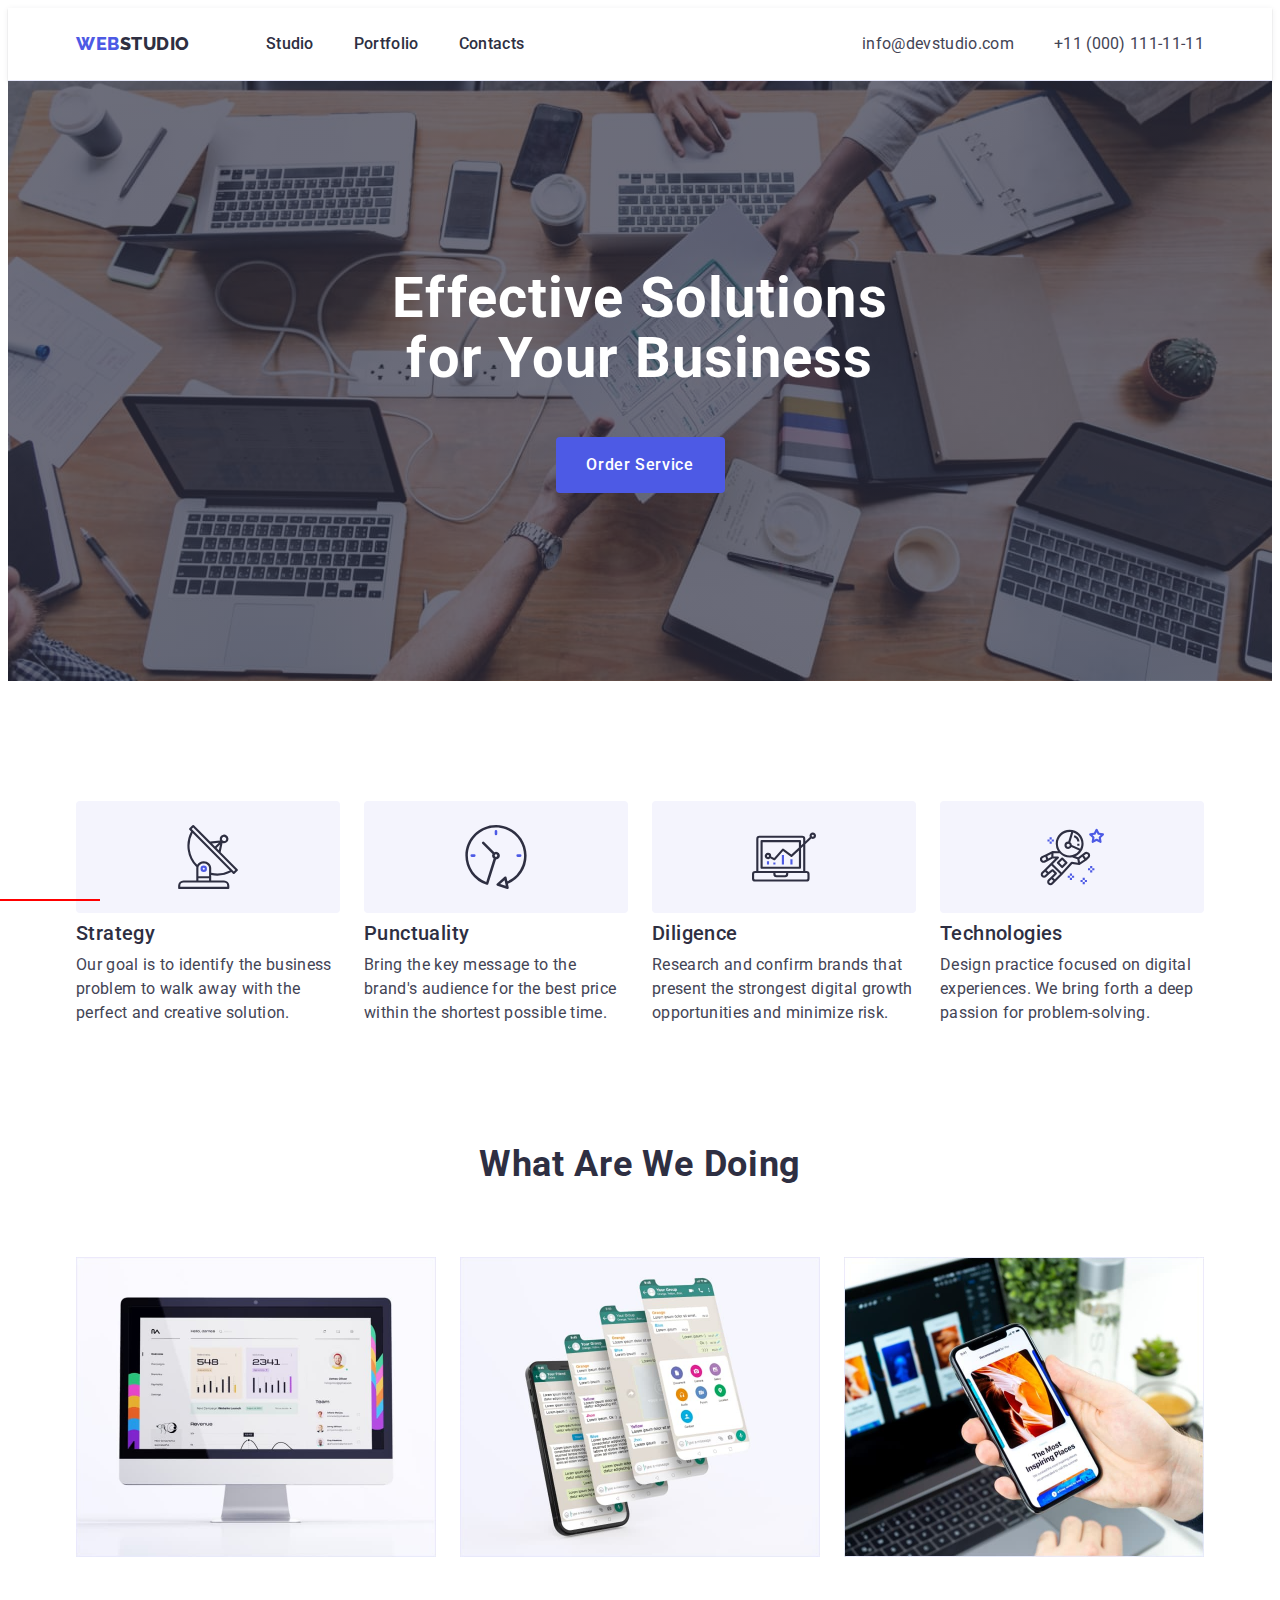
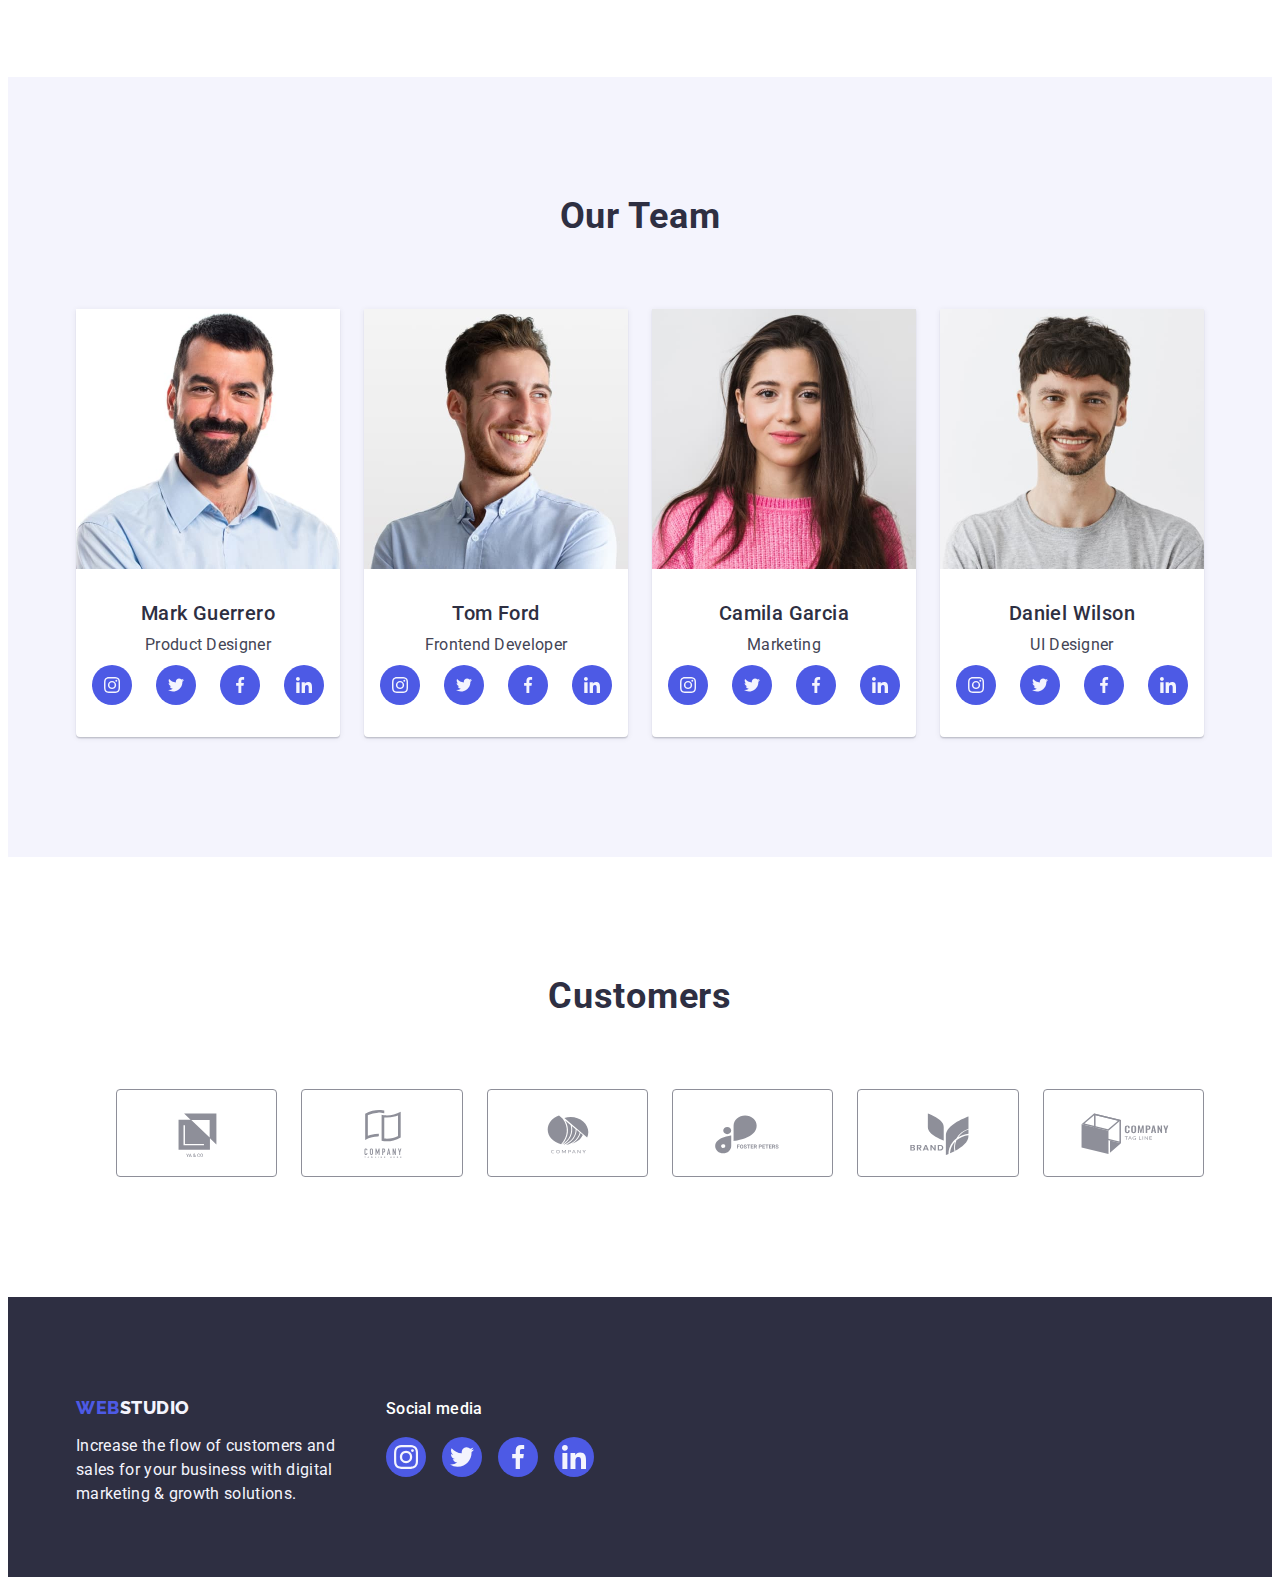
==== commit 8a272435: "1" ====
--- a/index.html
+++ b/index.html
@@ -88,7 +88,9 @@
       <section class="section-one">
         <div class="container">
           <h1 class="tytle-main">Effective Solutions for Your Business</h1>
-          <button class="butt-one list" type="button">Order Service</button>
+          <button class="butt-one list" type="button" data-modal-open>
+            Order Service
+          </button>
         </div>
       </section>
 
@@ -480,5 +482,17 @@
         </div>
       </div>
     </footer>
+    <!--MODAL WINDOW-->
+    <div class="backdrop is-hidden" data-modal>
+      <div class="modal">
+        <button class="modal-btn" type="button" data-modal-close>
+          <svg class="modal-icon" width="8" height="8">
+            <use href="/images/icons.svg#icon-close-black-18dp-2-1"></use>
+          </svg>
+        </button>
+      </div>
+    </div>
+
+    <script src="./js/modal.js"></script>
   </body>
 </html>
--- a/css/styles.css
+++ b/css/styles.css
@@ -11,6 +11,7 @@
 --text: #434455;
 --ligt-slate: #8E8F99;
 --geen-success: #31D0AA;
+--dairy: #FCFCFC;
 }
 /*NORMALIZATOR*/
 *, 
@@ -329,6 +330,7 @@
 }
 .sm-icon{
     fill: var(--cloud-color);
+    
 }
 .sm-link:focus{
     background-color: var(--pressed-state);
@@ -345,16 +347,15 @@
 }
 .clients-list{
     display: flex;
-        width: calc((100% - 120px) / 6);
-    height: 88;
     gap: 24px;
     margin-top: 72px;
     }
-    .clients-item{
-
+.clients-item{
     list-style-type: none;
+width: calc((100% - 120px) / 6);
+    height: 88px;
     }
-    .clients-link{
+.clients-link{
     display: flex;
     justify-content: center;
     align-items: center;
@@ -364,18 +365,26 @@
     border: 1px solid var(--ligt-slate);
     border-radius: 4px;
     border-color 250ms cubic-bezier(0.4, 0, 0.2, 1),
-        color 250ms cubic-bezier(0.4, 0, 0.2, 1);
+    color 250ms cubic-bezier(0.4, 0, 0.2, 1);
+    transition: border-color 250ms cubic-bezier(0.4, 0, 0.2, 1),
+    color 250ms cubic-bezier(0.4, 0, 0.2, 1);
+    height: 100%;
     }
-    .clients-link:hover, .clients-link:focus{
-    border-color: var(--web-color);
+.clients-link:focus{
+    border-color: var(--pressed-state);
     }
-    .clients-link:hover .clients-icon{
-        fill: var(--web-color);
+.clients-link:hover{
+border-color: var(--pressed-state);
+}
+.clients-icon:hover{
+        fill: var(--pressed-state);
     }
-    .clients-link:focus .clients-icon {
-              fill: var(--web-color);
+.clients-icon:focus{
+fill: var(--pressed-state);
           }
-
+.clients-icon{
+fill: currentColor;
+}
 
           /* FOOTER */
 
@@ -538,13 +547,72 @@
 font-family: sans-serif;
 padding: 40px 32px 164px 32px;
 }
-/* MODAL */
-.window-modal{
+
+/*MODAL STYLES*/
+
+.backdrop {
     position: fixed;
     top: 0;
     left: 0;
+
     width: 100%;
     height: 100%;
+
     background-color: rgba(46, 47, 66, 0.4);
     transition: opacity 250ms cubic-bezier(0.4, 0, 0.2, 1), visibility 250ms cubic-bezier(0.4, 0, 0.2, 1);
+}
+.backdrop.is-hidden{
+    opacity: 0;
+    pointer-events: none;
+    visibility: hidden;
+}
+.modal {
+    position: absolute;
+    top: 50%;
+    left: 50%;
+
+    transform: translateX(-50%) translateY(-50%);
+
+
+
+    width: 408px;
+    min-height: 584px;
+
+    background-color: var(--dairy);
+    border-radius: 4px;
+    box-shadow: 0px 2px 1px 0px rgba(0, 0, 0, 0.20), 0px 1px 3px 0px rgba(0, 0, 0, 0.12), 0px 1px 1px 0px rgba(0, 0, 0, 0.14);
+    transition: transform 250ms cubic-bezier(0.4, 0, 0.2, 1);
+}
+
+.modal-icon {
+    position: ;
+   fill: var(--background-dark);
+   
+}
+.modal-btn{
+   position: absolute; 
+   top: 24px;
+   right: 24px;
+   width: 24px;
+   height: 24px;
+   padding: 0;
+   
+   display: flex;
+   justify-content: center;
+   align-items: center;
+
+   flex-shrink: 0;
+   cursor: pointer;
+
+   background-color: var(--accent);
+   border-radius: 24px;
+   border: 1px solid rgba(0, 0, 0, 0.10);
+   transition: background-color 250ms cubic-bezier(0.4, 0, 0.2, 1), border 250ms cubic-bezier(0.4, 0, 0.2, 1);
+}
+
+.modal-btn:hover{
+    fill: var(--h1-color);
+}
+.modal-btn:focus {
+    fill: var(--h1-color);
 }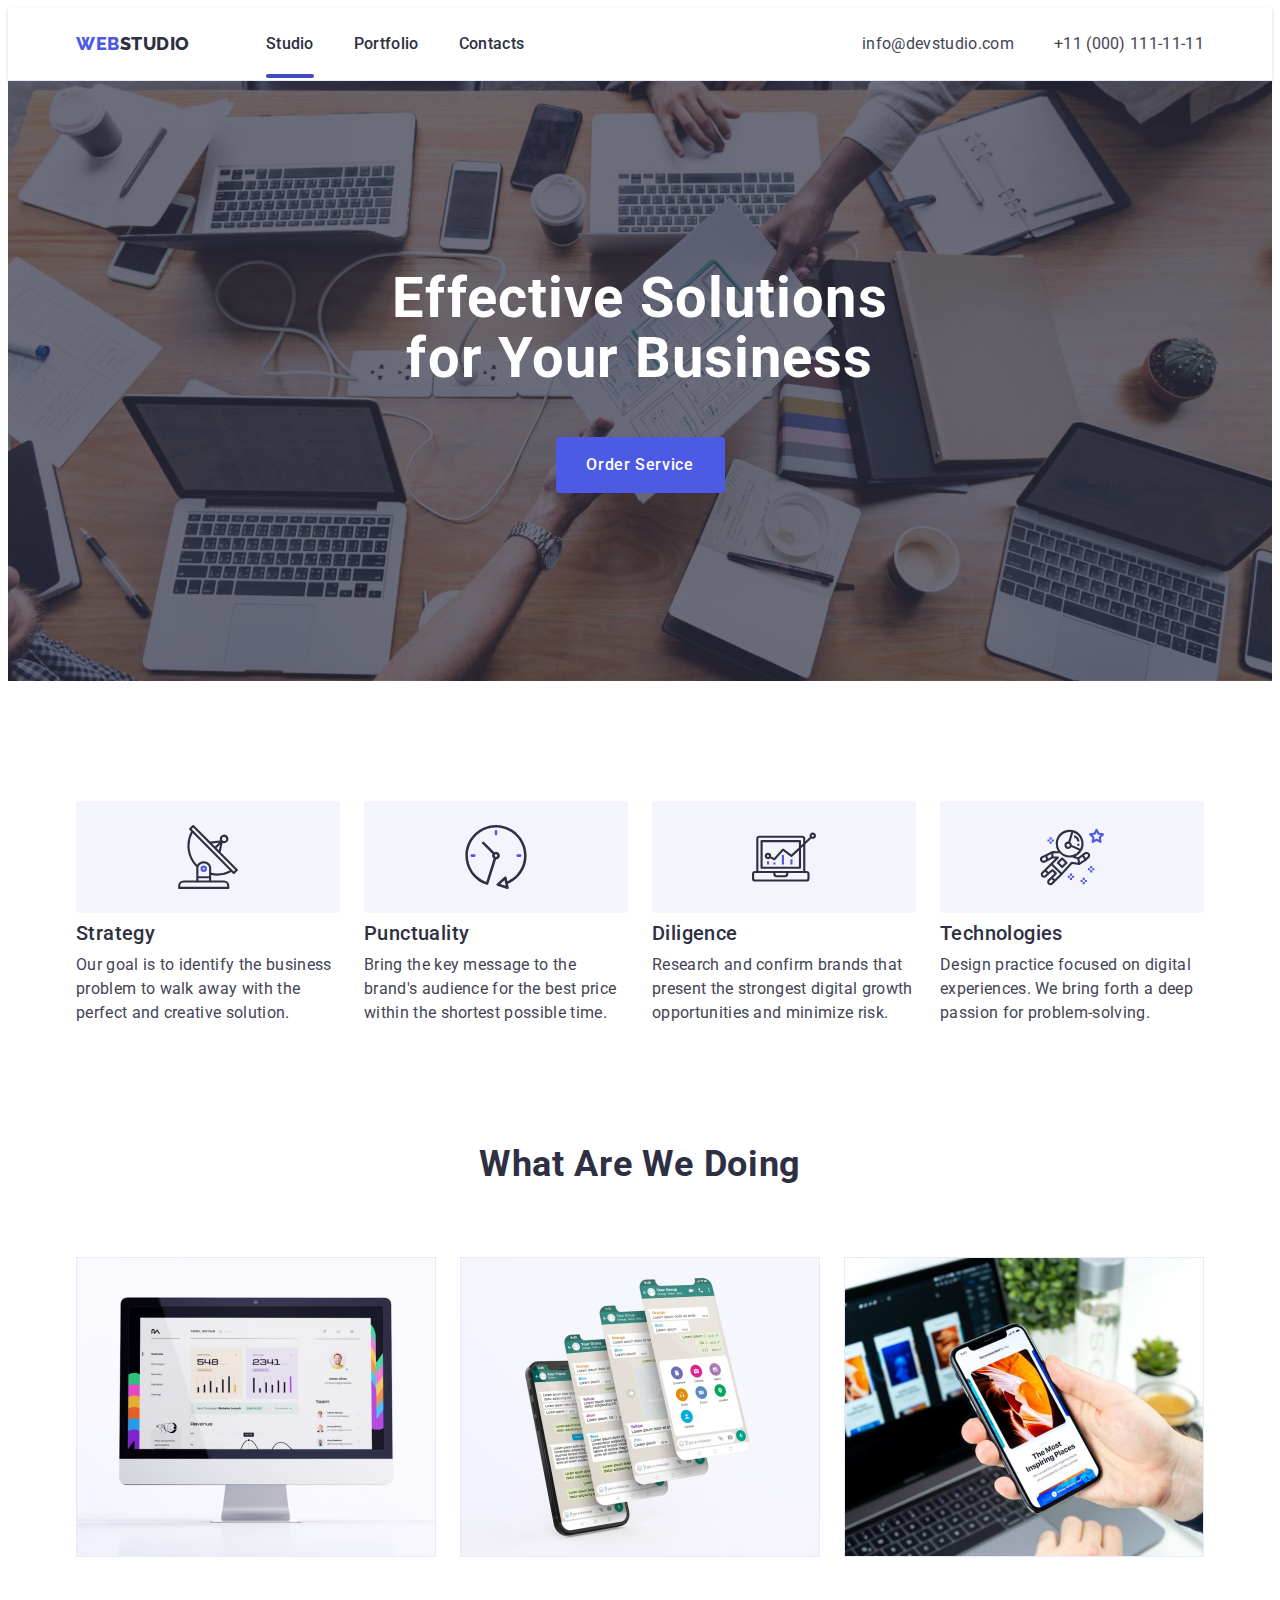
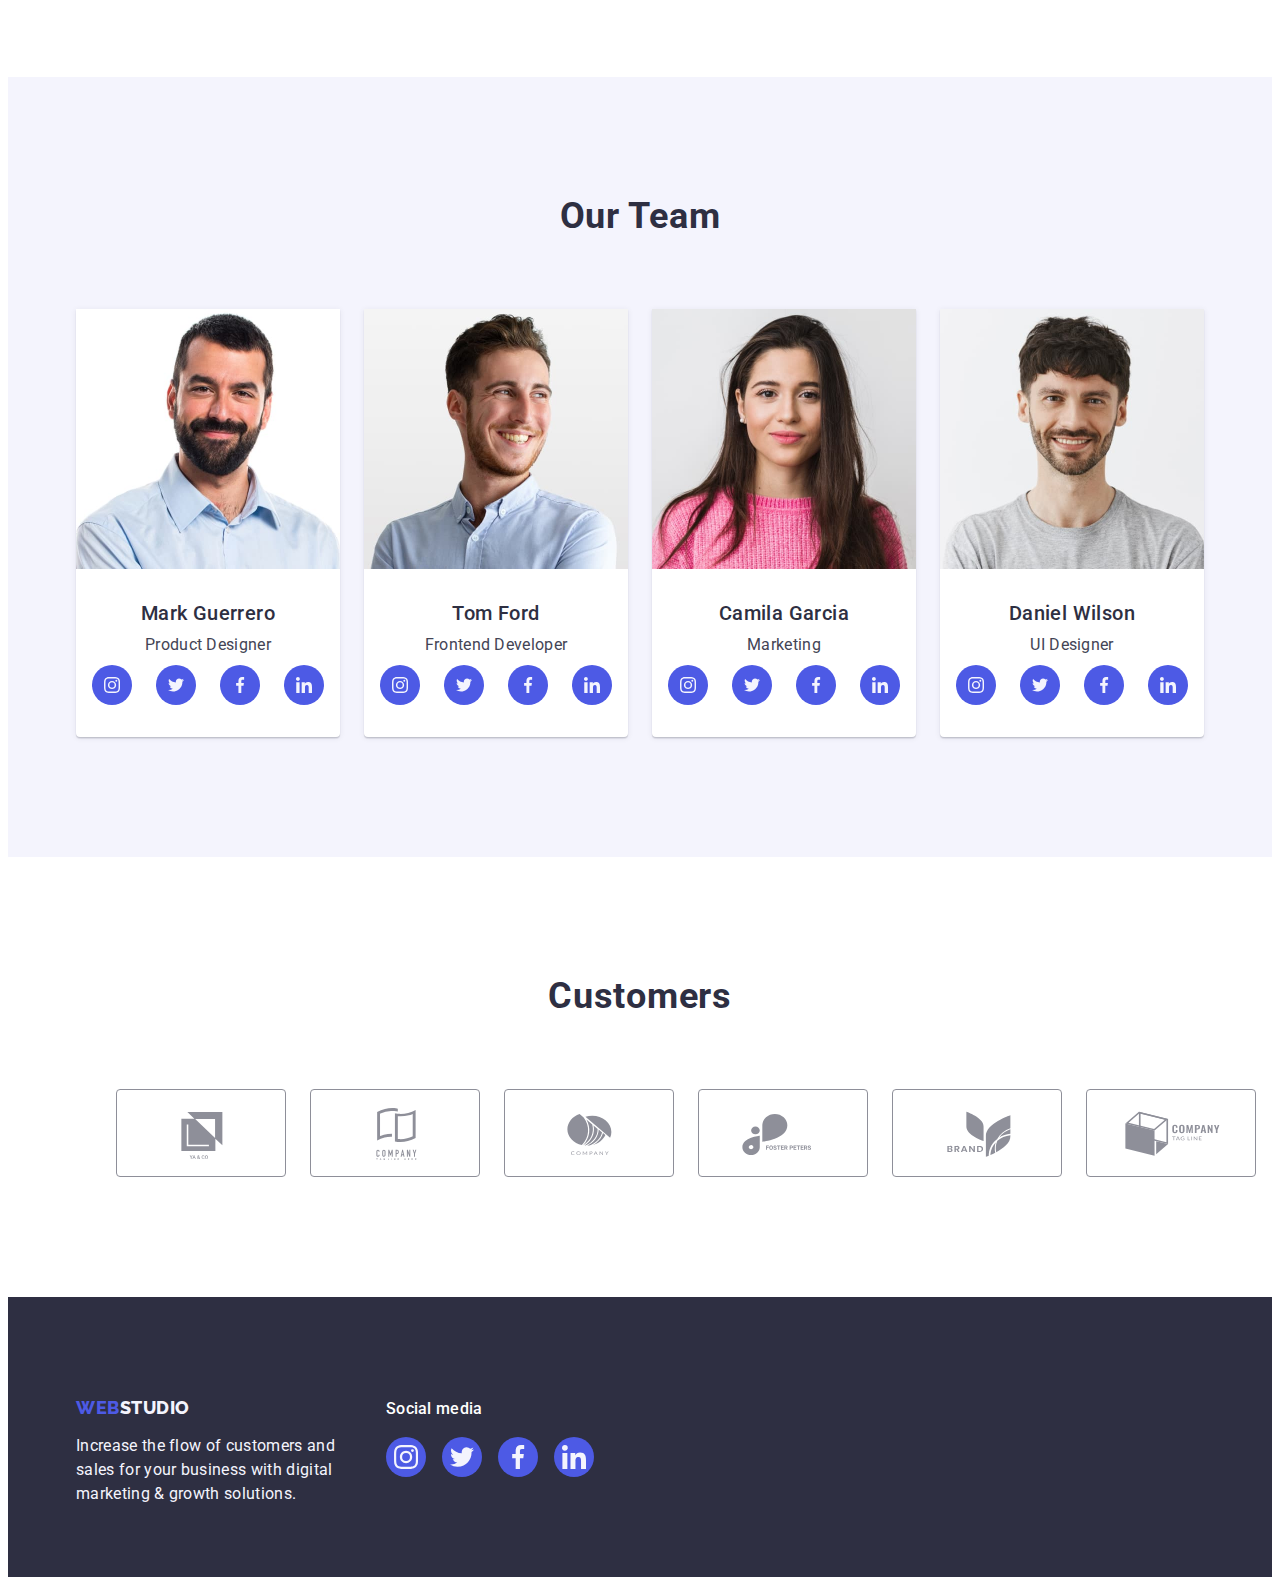
==== commit 644f936d: "1" ====
--- a/index.html
+++ b/index.html
@@ -58,10 +58,12 @@
           >
           <ul class="ul-one list">
             <li class="link-portfolio">
-              <a href="./index.html" class="link">Studio</a>
-            </li>
-            <li><a href="./portfolio.html" class="link">Portfolio</a></li>
-            <li><a href="" class="link">Contacts</a></li>
+              <a href="./index.html" class="link header-link active">Studio</a>
+            </li>
+            <li>
+              <a href="./portfolio.html" class="link header-link">Portfolio</a>
+            </li>
+            <li><a href="" class="link header-link">Contacts</a></li>
           </ul>
         </nav>
 
@@ -487,7 +489,7 @@
       <div class="modal">
         <button class="modal-btn" type="button" data-modal-close>
           <svg class="modal-icon" width="8" height="8">
-            <use href="/images/icons.svg#icon-close-black-18dp-2-1"></use>
+            <use href="./images/icons.svg#icon-close-black-18dp-2-1"></use>
           </svg>
         </button>
       </div>
--- a/css/styles.css
+++ b/css/styles.css
@@ -65,6 +65,7 @@
 text-transform: uppercase;
 margin-right: 76px;
 }
+
 .studio-text{
     color: var(--background-dark);
 }
@@ -100,17 +101,26 @@
     text-decoration: none;
     letter-spacing: 0.02em;
 }
-
-.link-portfolio:before,
-.link-portfolio:after{
-    content: "";
-    position: absolute;
-    left: 0;
-    bottom: -1px;
-    width: 100px;
-        height: 2px;
-        background-color: red;
-}
+.header-link{
+    position: relative;
+}
+.header-link.active::after{
+content: "";
+position: absolute;
+bottom: -1px;
+left: 0;
+
+display: block;
+
+width: 100%;
+height: 4px;
+border-radius: 2px;
+background-color: var(--pressed-state);
+
+transition: color 250ms cubic-bezier(0.4, 0, 0.2, 1);
+
+}
+
 
 .ul-address{
     display: flex;
@@ -125,6 +135,7 @@
 letter-spacing: 0.02em;
 text-decoration: none;
 padding: 24px 0;
+transition: color 250ms cubic-bezier(0.4, 0, 0.2, 1);
 }
 
 .ul-address a:hover, .ul-address a:focus{
@@ -352,7 +363,7 @@
     }
 .clients-item{
     list-style-type: none;
-width: calc((100% - 120px) / 6);
+    width: calc((100%-120px)/6);
     height: 88px;
     }
 .clients-link{
@@ -369,11 +380,14 @@
     transition: border-color 250ms cubic-bezier(0.4, 0, 0.2, 1),
     color 250ms cubic-bezier(0.4, 0, 0.2, 1);
     height: 100%;
+    width: 100%;
     }
 .clients-link:focus{
+    color: var(--pressed-state);
     border-color: var(--pressed-state);
     }
 .clients-link:hover{
+    color: var(--pressed-state);
 border-color: var(--pressed-state);
 }
 .clients-icon:hover{
@@ -554,7 +568,6 @@
     position: fixed;
     top: 0;
     left: 0;
-
     width: 100%;
     height: 100%;
 
@@ -584,9 +597,10 @@
     transition: transform 250ms cubic-bezier(0.4, 0, 0.2, 1);
 }
 
-.modal-icon {
-    position: ;
+.modal-icon{
+    position: absolute;
    fill: var(--background-dark);
+   transition: fill 250ms cubic-bezier(0.4, 0, 0.2, 1);
    
 }
 .modal-btn{
@@ -605,14 +619,18 @@
    cursor: pointer;
 
    background-color: var(--accent);
-   border-radius: 24px;
+   border-radius: 50%;
    border: 1px solid rgba(0, 0, 0, 0.10);
    transition: background-color 250ms cubic-bezier(0.4, 0, 0.2, 1), border 250ms cubic-bezier(0.4, 0, 0.2, 1);
 }
 
-.modal-btn:hover{
+.modal .modal-btn:hover{
     fill: var(--h1-color);
-}
-.modal-btn:focus {
+    background-color: var(--pressed-state);
+    border: none;
+}
+.modal .modal-btn:focus {
     fill: var(--h1-color);
-}+    background-color: var(--pressed-state);
+    border: none;
+}
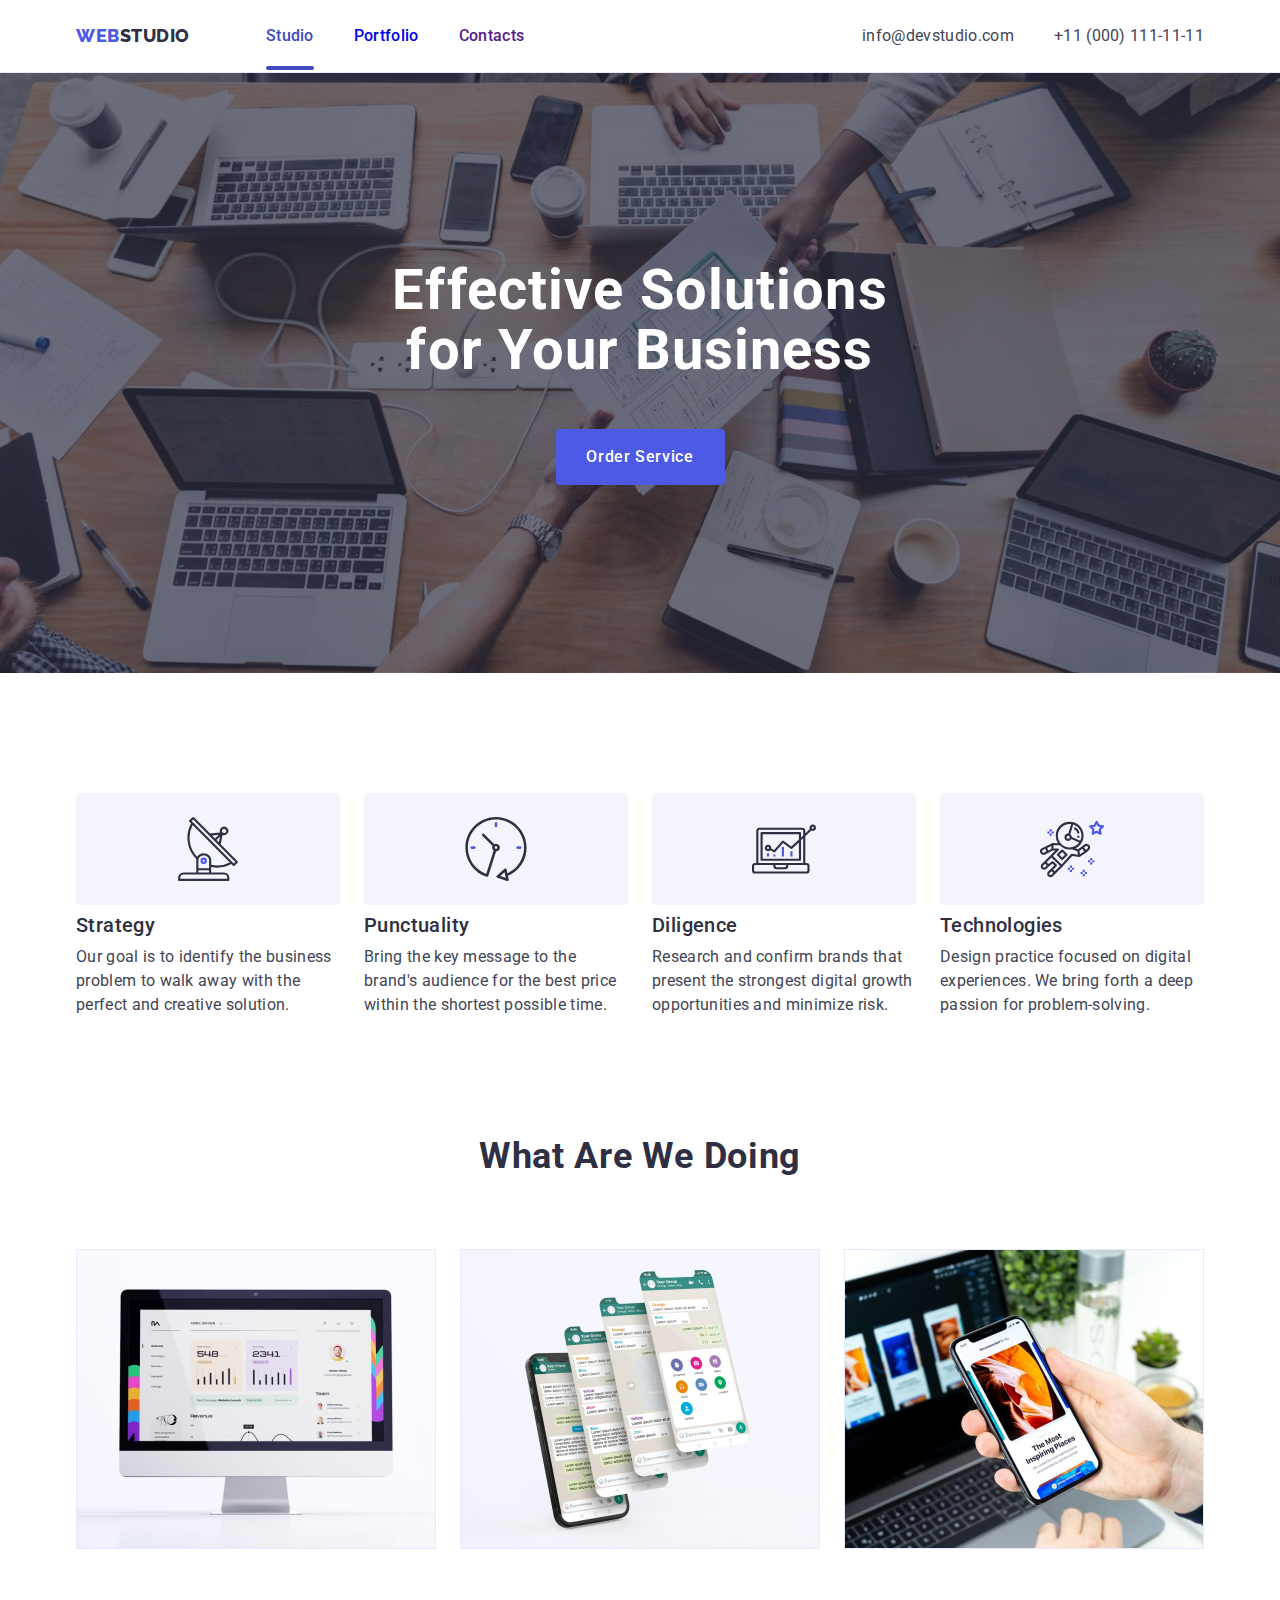
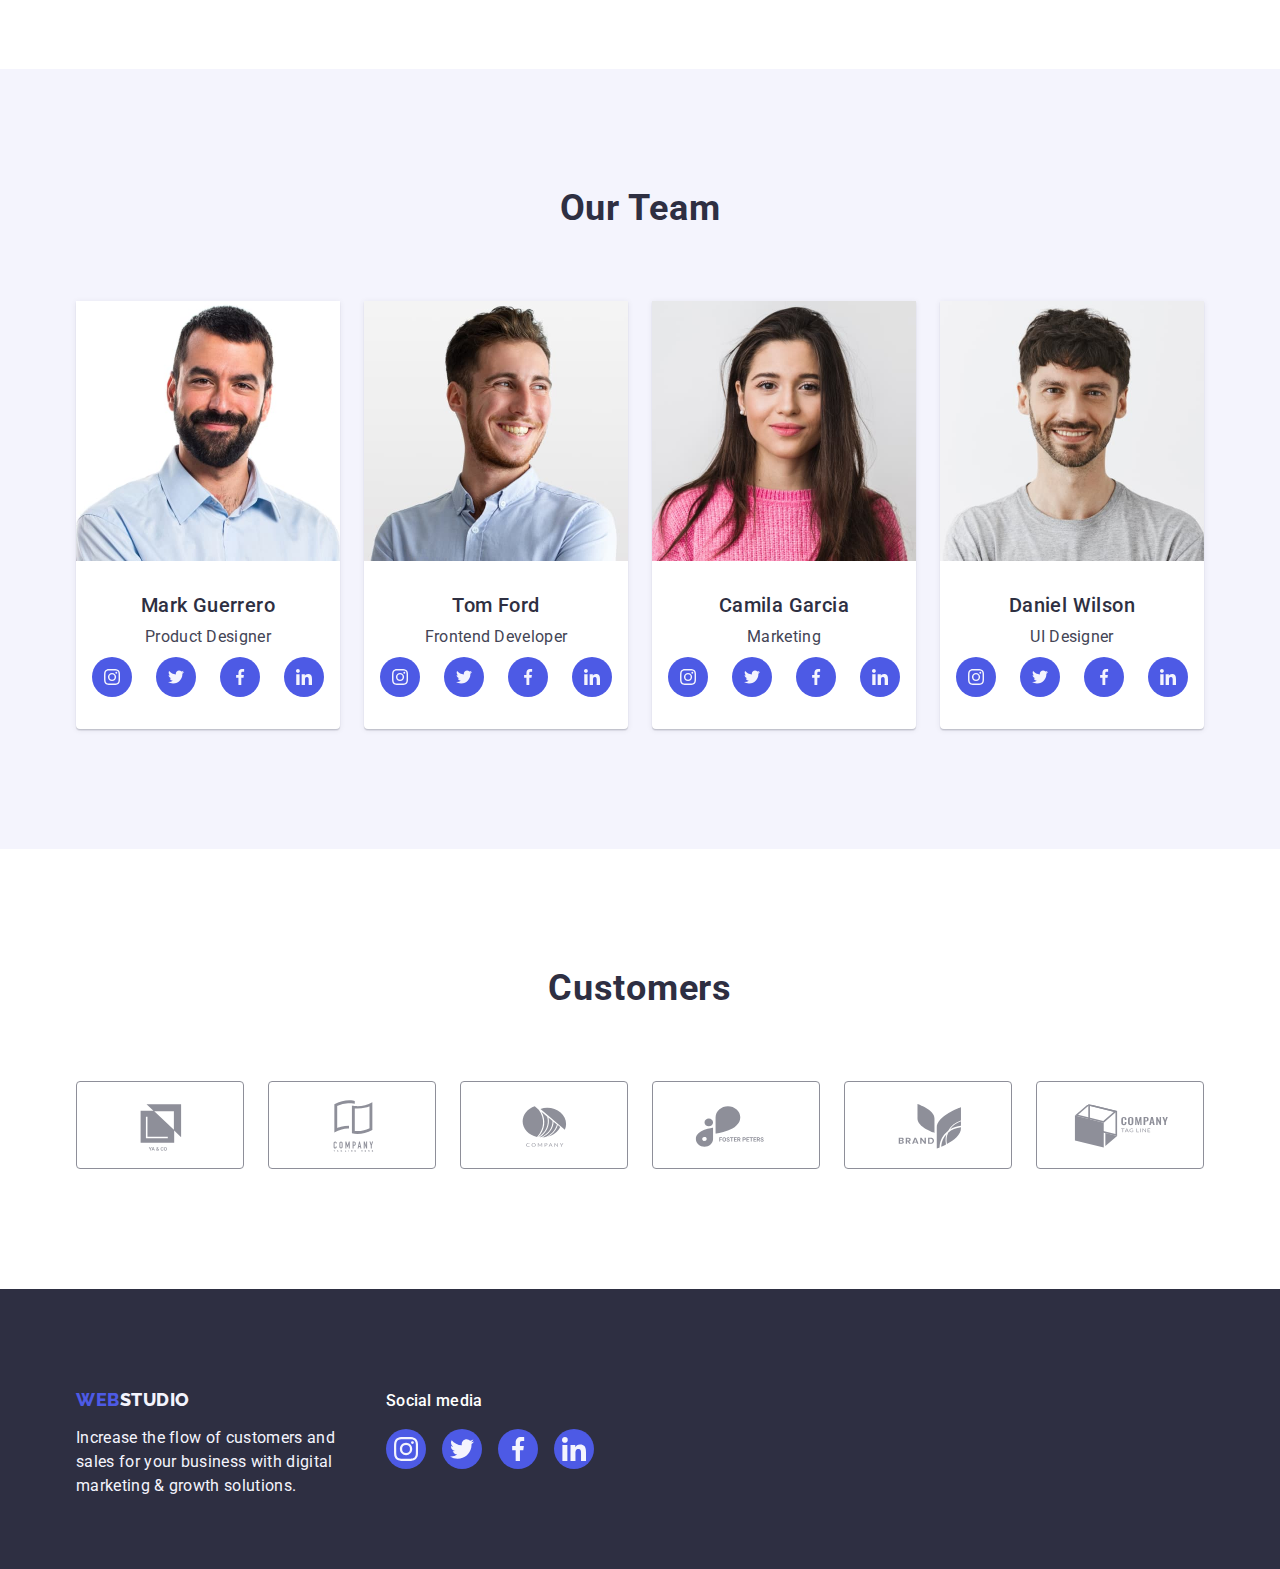
==== commit 3494b6c6: "1" ====
--- a/index.html
+++ b/index.html
@@ -58,7 +58,7 @@
           >
           <ul class="ul-one list">
             <li class="link-portfolio">
-              <a href="./index.html" class="link header-link active">Studio</a>
+              <a href="./index.html" class="link active header-link">Studio</a>
             </li>
             <li>
               <a href="./portfolio.html" class="link header-link">Portfolio</a>
--- a/css/styles.css
+++ b/css/styles.css
@@ -45,6 +45,7 @@
     align-items: center;
 }
 body{
+    margin: 0;
     font-family: 'Roboto', sans-serif;
     font-style: normal;
     color: var(--text);
@@ -80,10 +81,10 @@
     display: flex;
     gap: 40px;
     padding: 24px 0;
+    color: var(--background-dark);
 }
 
 .ul-one a{
-    color: var(--head-color);
     font-family: 'Roboto';
     font-style: normal;
     font-weight: 500;
@@ -103,24 +104,22 @@
 }
 .header-link{
     position: relative;
-}
-.header-link.active::after{
+    transition: color 250ms cubic-bezier(0.4, 0, 0.2, 1);
+}
+.active {
+    color: var(--pressed-state);
+}
+.active::after{
 content: "";
 position: absolute;
 bottom: -1px;
 left: 0;
-
 display: block;
-
 width: 100%;
 height: 4px;
 border-radius: 2px;
 background-color: var(--pressed-state);
-
-transition: color 250ms cubic-bezier(0.4, 0, 0.2, 1);
-
-}
-
+}
 
 .ul-address{
     display: flex;
@@ -360,11 +359,13 @@
     display: flex;
     gap: 24px;
     margin-top: 72px;
+    padding: 0;
+
     }
 .clients-item{
     list-style-type: none;
-    width: calc((100%-120px)/6);
     height: 88px;
+    width: calc((100% - 120px) / 6);
     }
 .clients-link{
     display: flex;
@@ -568,8 +569,7 @@
     position: fixed;
     top: 0;
     left: 0;
-    width: 100%;
-    height: 100%;
+    width: 100%;    height: 100%;
 
     background-color: rgba(46, 47, 66, 0.4);
     transition: opacity 250ms cubic-bezier(0.4, 0, 0.2, 1), visibility 250ms cubic-bezier(0.4, 0, 0.2, 1);
@@ -586,8 +586,6 @@
 
     transform: translateX(-50%) translateY(-50%);
 
-
-
     width: 408px;
     min-height: 584px;
 
@@ -599,7 +597,7 @@
 
 .modal-icon{
     position: absolute;
-   fill: var(--background-dark);
+   fill: currentColor;
    transition: fill 250ms cubic-bezier(0.4, 0, 0.2, 1);
    
 }
@@ -624,13 +622,19 @@
    transition: background-color 250ms cubic-bezier(0.4, 0, 0.2, 1), border 250ms cubic-bezier(0.4, 0, 0.2, 1);
 }
 
-.modal .modal-btn:hover{
-    fill: var(--h1-color);
+.modal-btn:hover{
+    color: var(--h1-color);
     background-color: var(--pressed-state);
     border: none;
 }
-.modal .modal-btn:focus {
-    fill: var(--h1-color);
+.modal-btn:focus {
+    color: var(--h1-color);
     background-color: var(--pressed-state);
     border: none;
 }
+.modal-icon:hover{
+    fill: var(--h1-color);
+}
+.modal-icon:focus{
+    fill: var(--h1-color);
+}